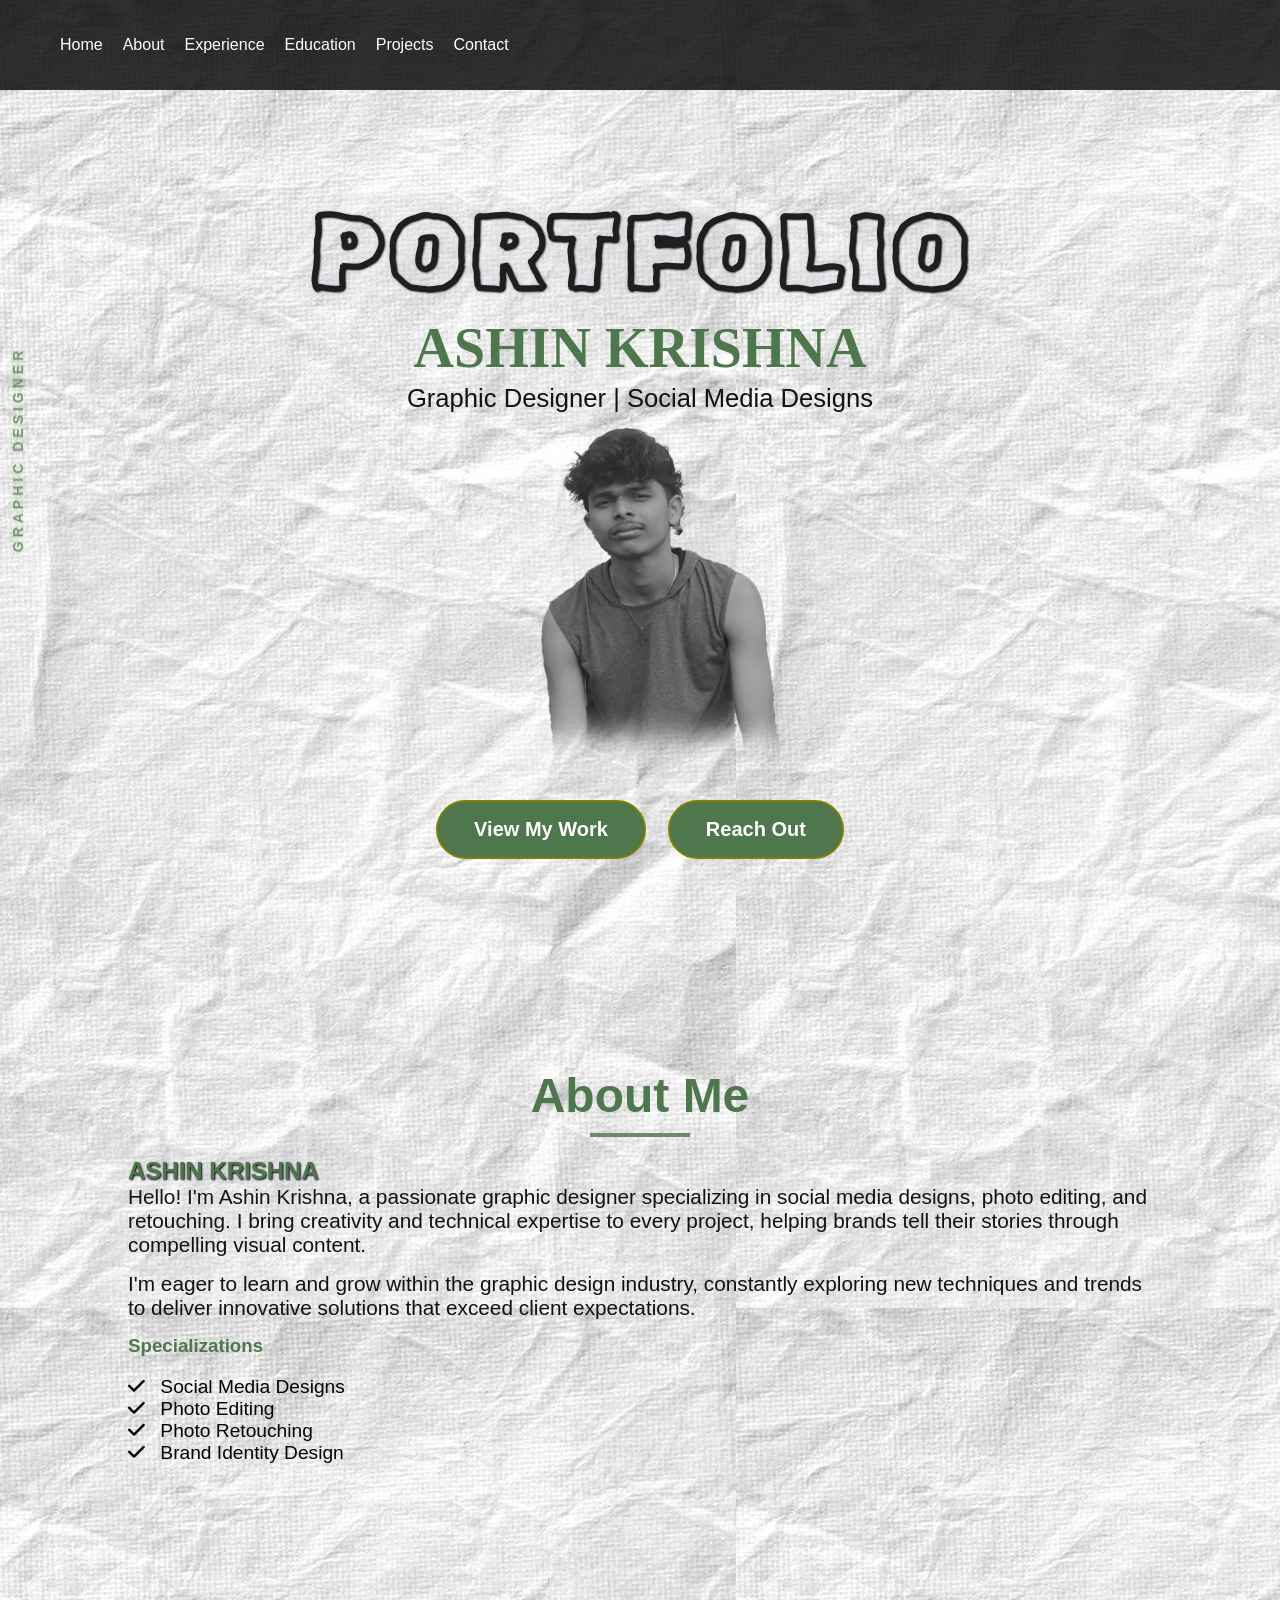
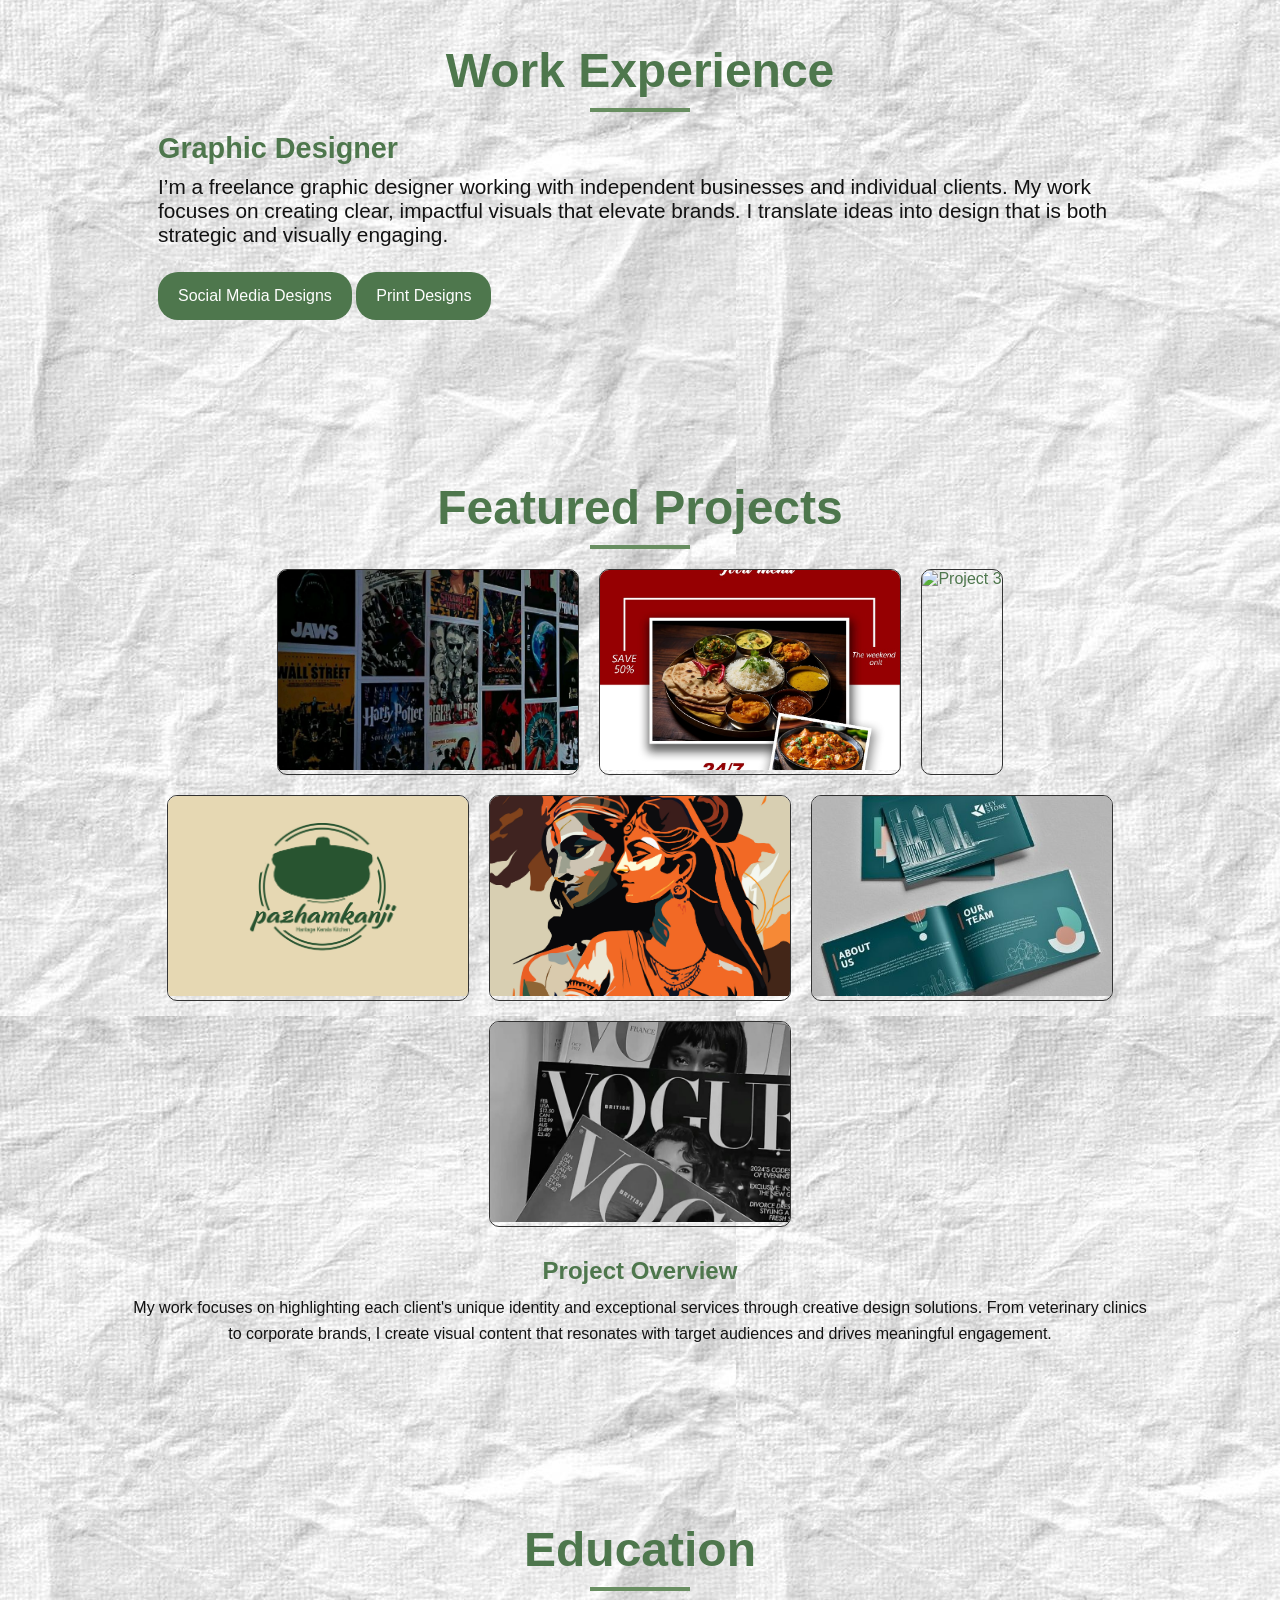
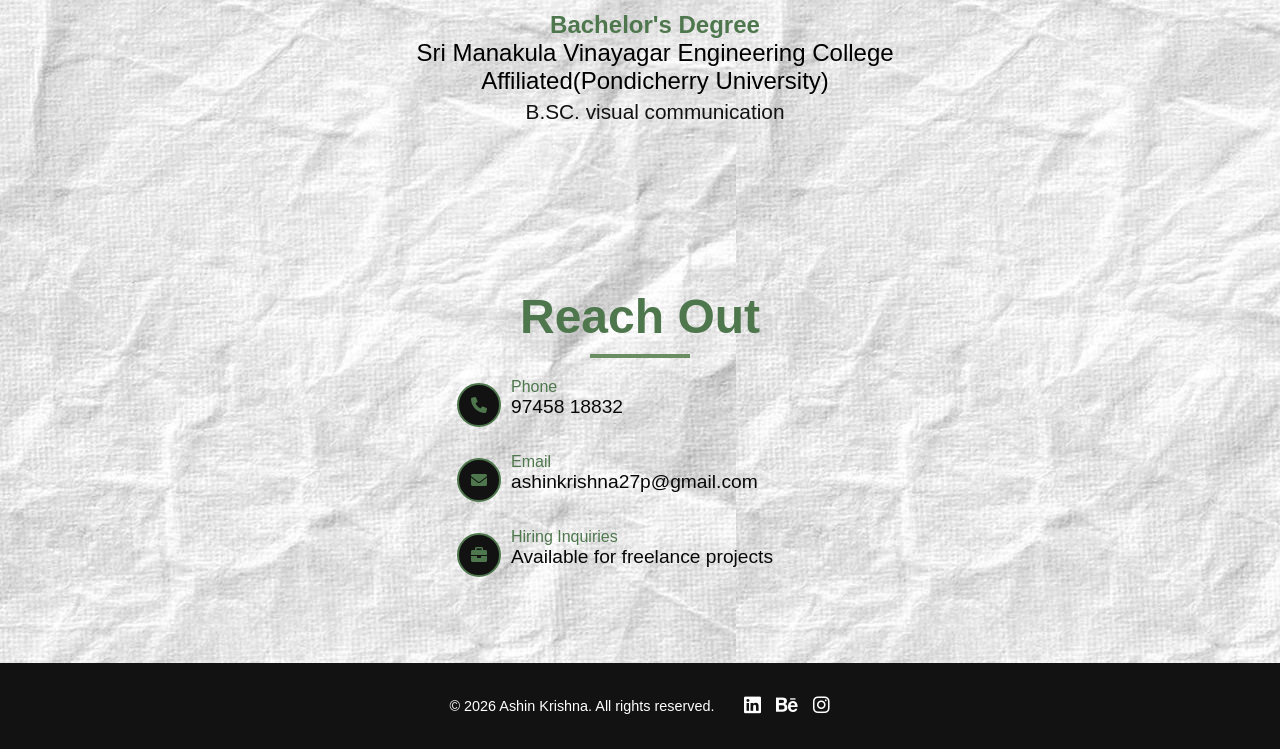
==== index.html @ 1a64a640 "first commit" ====
<!DOCTYPE html>
<html lang="en">
<head>
    <meta charset="UTF-8">
    <meta name="viewport" content="width=device-width, initial-scale=1.0">
    <title>ASHIN KRISHNA - Portfolio 2026</title>
    <link rel="stylesheet" href="./index.css">
    <link href="https://fonts.googleapis.com/css2?family=Rubik+Scribble&display=swap" rel="stylesheet">
    
  <link href="https://fonts.googleapis.com/css2?family=Bungee+Sketch&family=Rubik+Scribble&display=swap" rel="stylesheet">

    <link rel="stylesheet" href="https://cdnjs.cloudflare.com/ajax/libs/font-awesome/6.0.0/css/all.min.css">
    <link rel="stylesheet" href="https://cdnjs.cloudflare.com/ajax/libs/animate.css/4.1.1/animate.min.css"/>


</head>
<body>
    <!-- Navigation -->
    <nav class="navbar">
        <div class="nav-container">
            <div class="nav-logo">
                
            </div>
            <ul class="nav-menu">
                <li><a href="#home" class="nav-link">Home</a></li>
                <li><a href="#about" class="nav-link">About</a></li>
                <li><a href="#experience" class="nav-link">Experience</a></li>
                <li><a href="#education" class="nav-link">Education</a></li>
                <li><a href="#projects" class="nav-link">Projects</a></li>
                <li><a href="#contact" class="nav-link">Contact</a></li>
            </ul>
            <div class="hamburger">
                <span class="bar"></span>
                <span class="bar"></span>
                <span class="bar"></span>
            </div>
        </div>
    </nav>
     
    <div class="vertical-text">
  GRAPHIC DESIGNER
</div>


    <!-- Home Section -->
   

<section id="home" class="home">
  <div class="home-content">

    <div class="text-content">

      <h1 class="animate__animated animate__shakeX">
        <span class="portfolio-text">PORTFOLIO</span>
      </h1>

      <h2 class="name">ASHIN KRISHNA</h2>

      <p class="subtitle">Graphic Designer | Social Media Designs</p>

      <div class="profile-container">
        <img src="./images/profile4.png" class="profile" alt="Profile">
      </div>

      <div class="cta-buttons">
        <a href="#projects" class="btn btn-primary">View My Work</a>
        <a href="#contact" class="btn btn-secondary">Reach Out</a>
      </div>

    </div>

  </div>
</section>



    <!-- About Section -->
    <section id="about" class="about">
        <div class="container">
            <div class="section-header">
                <h2 class="section-title">About Me</h2>
                <div class="title-underline"></div>
            </div>
            <div class="about-content">
                <div class="about-image">
                    <div class="image-container">
                        <h1>ASHIN KRISHNA</h1>
                        
                    </div>
                </div>
                <div class="about-text">
                    <p class="about-description">
                        Hello! I'm Ashin Krishna, a passionate graphic designer specializing in social media designs, 
                        photo editing, and retouching. I bring creativity and technical expertise to every project, 
                        helping brands tell their stories through compelling visual content.
                    </p>
                    <p class="about-description">
                        I'm eager to learn and grow within the graphic design industry, constantly exploring new 
                        techniques and trends to deliver innovative solutions that exceed client expectations.
                    </p>
                    <div class="skills">
                        <h3 class="skills-title">Specializations</h3>
                        <ul class="skills-list">
                            <li><i class="fas fa-check"></i> Social Media Designs</li>
                            <li><i class="fas fa-check"></i> Photo Editing</li>
                            <li><i class="fas fa-check"></i> Photo Retouching</li>
                            <li><i class="fas fa-check"></i> Brand Identity Design</li>
                        </ul>
                    </div>
                </div>
            </div>
        </div>
    </section>

    <!-- Experience Section -->
    <section id="experience" class="experience">
        <div class="container">
            <div class="section-header">
                <h2 class="section-title">Work Experience</h2>
                <div class="title-underline"></div>
            </div>
            <div class="experience-timeline">
                    <div class="timeline-content">
                        <h3 class="job-title">Graphic Designer</h3>
                        <p class="job-description">
                           I’m a freelance graphic designer working with independent businesses and individual clients.
My work focuses on creating clear, impactful visuals that elevate brands.
I translate ideas into design that is both strategic and visually engaging.
                        </p>
                        <div class="job-skills">
                            <span class="skill-tag">Social Media Designs</span>
                            <span class="skill-tag">Print Designs</span>
                        </div>
                    </div>
                </div>
                
        </div>
    </section>

      <!-- Projects Section -->
    <section id="projects" class="projects">
        <div class="container">
            <div class="section-header">
                <h2 class="section-title">Featured Projects</h2>
                <div class="title-underline"></div>
            </div>
            <div class="projects-grid">
                <div class="project-card">
                    <div class="project-image">
                        <img src="./poster/posterlogo.jpeg" >
                        <div class="project-overlay">
                            <div class="project-info">
                                <h3 class="project-title">Poster Design</h3>
                                
                                <a href="./projects/project1.html" class="project-link">View Project</a>
                            </div>
                        </div>
                    </div>
                </div>
                <div class="project-card">
                    <div class="project-image">
                        <img src="./advertisment/delocious.jpg" alt="Project 2">
                        <div class="project-overlay">
                            <div class="project-info">
                                <h3 class="project-title">Social Media Advertisements</h3>
                              
                                <a href="./projects/project2.html" class="project-link">View Project</a>
                            </div>
                        </div>
                    </div>
                </div>
                <div class="project-card">
                    <div class="project-image">
                        <img src="logo/HM logo.png" alt="Project 3">
                        <div class="project-overlay">
                            <div class="project-info">
                                <h3 class="project-title">Logo Design</h3>
                               
                                <a href="./projects/project3.html" class="project-link">View Project</a>
                            </div>
                        </div>
                    </div>
                </div>

                    <div class="project-card">
                    <div class="project-image">
                        <img src="./brand building/color logo.jpg" alt="Project 4">
                        <div class="project-overlay">
                            <div class="project-info">
                                <h3 class="project-title">Brand Building</h3>
                                <a href="./projects/project4.html" class="project-link">View Project</a>
                            </div>
                        </div>
                    </div>
                </div>

                   <div class="project-card">
                    <div class="project-image">
                        <img src="./illustration/krishna radha-01.jpg" alt="Project 5">
                        <div class="project-overlay">
                            <div class="project-info">
                                <h3 class="project-title">Illustration</h3>
                                <a href="./projects/project5.html" class="project-link">View Project</a>
                            </div>
                        </div>
                    </div>
                </div>

                
                   <div class="project-card">
                    <div class="project-image">
                        <img src="./college works/collegecover.jpeg " alt="Project 6">
                        <div class="project-overlay">
                            <div class="project-info">
                                <h3 class="project-title">College work</h3>
                                <a href="./projects/project6.html" class="project-link">View Project</a>
                            </div>
                        </div>
                    </div>
                </div>

                  <div class="project-card">
                    <div class="project-image">
                        <img src="./magazine/magazinecover.jpeg" alt="Project 7">
                        <div class="project-overlay">
                            <div class="project-info">
                                <h3 class="project-title">Magazine</h3>
                                  <a href="./magazine/megazine .pdf"  class="project-link" target="_blank"> View Project
                                </a>
                            </div>
                        </div>
                    </div>
                </div>
            </div>
            <div class="project-overview">
                <h3 class="overview-title">Project Overview</h3>
                <p class="overview-description">
                    My work focuses on highlighting each client's unique identity and exceptional services through 
                    creative design solutions. From veterinary clinics to corporate brands, I create visual content 
                    that resonates with target audiences and drives meaningful engagement.
                </p>
            </div>
        </div>
    </section>

    <!-- Education Section -->
    <section id="education" class="education">
        <div class="container">
            <div class="section-header">
                <h2 class="section-title">Education</h2>
                <div class="title-underline"></div>
            </div>
            <div class="education-content">
                <div class="education-item">
                    
                </div>
                    <div class="education-info">
                        <h3 class="degree">Bachelor's Degree</h3>
                        <h4 class="institution">Sri Manakula Vinayagar Engineering College</h4>
                        <h4 class="institution2">Affiliated(Pondicherry University)</h4>
                        <p class="course"> B.SC. visual communication</p>
    
                    </div>
                </div>
            </div>
        </div>
    </section>

  

    <!-- Contact Section -->
    <section id="contact" class="contact">
        <div class="container">
            <div class="section-header">
                <h2 class="section-title">Reach Out</h2>
                <div class="title-underline"></div>
            </div>
            <div class="contact-content">
                <div class="contact-info">
                    <div class="contact-item">
                        <div class="contact-icon">
                            <i class="fas fa-phone"></i>
                        </div>
                        <div class="contact-details">
                            <h3>Phone</h3>
                            <p>97458 18832</p>
                        </div>
                    </div>
                    <div class="contact-item">
                        <div class="contact-icon">
                            <i class="fas fa-envelope"></i>
                        </div>
                        <div class="contact-details">
                            <h3>Email</h3>
                            <p>ashinkrishna27p@gmail.com</p>
                        </div>
                    </div>
                    <div class="contact-item">
                        <div class="contact-icon">
                            <i class="fas fa-briefcase"></i>
                        </div>
                        <div class="contact-details">
                            <h3>Hiring Inquiries</h3>
                            <p>Available for freelance projects</p>
                        </div>
                    </div>
                </div>
                <div class="contact-form">
                    <form>
                       
                    </form>
                </div>
            </div>
        </div>
    </section>

    <!-- Footer -->
    <footer class="footer">
        <div class="container">
            <div class="footer-content">
                <p>&copy; 2026 Ashin Krishna. All rights reserved.</p>
                <div class="social-links">
                    <a href="#" class="social-link"><i class="fab fa-linkedin"></i></a>
                    <a href="#" class="social-link"><i class="fab fa-behance"></i></a>
                    <a href="#" class="social-link"><i class="fab fa-instagram"></i></a>
                </div>
            </div>
        </div> 
    </footer>

    <script src="script.js"></script>
</body>
<script src="../portfoliojava.js"></script>
</html>
---- index.css ----
/* Global Styles */

body {
    margin: 0;
    font-family: 'Poppins', sans-serif;
    background-image: url("images/bgimage.jpeg");
    color:#4e774d;
    overflow-x: hidden;
    
}

h1, h2, h3, h4, h5, h6 {
    margin: 0;
    
}
h1{
     color: #4e774d;
    font-size: clamp(2.rem, 2vw, 3.0rem);;
    text-shadow: 1px 1px 2px black, 0 0 25px rgb(205, 205, 218), 0 0 5px rgb(220, 220, 228);
}



.portfolio-text {
  font-family: 'Rubik Scribble', system-ui;
  font-size: clamp(2.5rem, 8vw, 7rem);
  letter-spacing: 6px;
  text-transform: uppercase;
  color: #1f1f1f;

 
}



p {
    margin: 0 0 15px 0;
    color: #121212;
    font-size: clamp(1.3rem, 2vw, 1.1rem);
}

a {
    text-decoration: none;
    color: #4e774d;
}

/* Navigation */
.navbar {
    display: flex;
    justify-content: space-between;
    align-items: center;
    padding: 20px;
    background: rgba(0, 0, 0, 0.8);
}

.nav-logo .logo-text {
    color:#ffffff;
    
    font-weight: 700px;
    font-size: 24px;
}

.nav-menu {
    list-style: none;
    display: flex;
    gap: 20px;
}

.nav-menu .nav-link {
    color: #fff;
    font-weight: 400;
    transition: color 0.3s ease;
}

.nav-menu .nav-link:hover {
    color: #4e774d;
}

.hamburger {
    display: none;
    flex-direction: column;
    cursor: pointer;
}

.hamburger .bar {
    width: 25px;
    height: 3px;
    background-color: #fff;
    margin: 3px 0;
    transition: all 0.3s ease;
}

/* =========================
   HOME / HERO SECTION
   ========================= */

.home {
  height: 82vh;
  display: flex;
  justify-content: center;
  align-items: center;
  text-align: center;
  position: relative;
}

/* Container that holds text + image */
.home-content {
  display: flex;
  flex-direction: column;   /* text first, image below */
  align-items: center;
  justify-content: center;
  text-align: center;
}

/* -------------------------
   TEXT CONTENT
   ------------------------- */

.text-content {
  display: flex;
  flex-direction: column;
  align-items: center;
  margin-bottom: 25px;
}

.main-title {
  font-size: clamp(4.5rem, 7vw, 5.5rem);
  font-weight: 700;
  margin-bottom: 10px;
  color: #4e774d;
  text-shadow: 1px 1px 2px black,
               0 0 25px rgb(205, 205, 218),
               0 0 5px rgb(220, 220, 228);

}

.name {
  font-family:'Bungee Sketch', cursive;
  font-size: clamp(3.5rem, 4vw, 4rem);
  font-weight: 600;
  margin-bottom: 4px;
  color:#4e774d ;
}

.subtitle {
  font-size: clamp(1.3rem, 2.5vw, 1.6rem);
  font-weight: 400;
  margin-bottom :4px;
  color: #121212;
}

/* -------------------------
   CTA BUTTONS
   ------------------------- */

.cta-buttons {
  display: flex;
  gap: 22px;
  justify-content: center;
  flex-wrap: wrap;
}

.cta-buttons .btn {
  font-size: clamp(1.05rem, 2.5vw, 1.25rem);  
  padding: 16px 36px;
  border-radius: 999px;
  border: 2px solid #808000;
  font-weight: 600;
  transition: all 0.3s ease;
  margin-bottom: 0px;
}

.btn-primary,
.btn-secondary {
  background-color: #4e774d;
  color: #fff;
}

.cta-buttons .btn:hover {
  background-color: #fff;
  color: #121212;
  transform: translateY(-3px);
  box-shadow: 0 10px 22px rgba(0,0,0,0.18);
}

/* -------------------------
   PROFILE IMAGE
   ------------------------- */

.profile-container {
  display: flex;
  justify-content: center;
  margin-top: 0;
  margin-bottom: 18px;
}

.profile {
  width: min(420px, 90%);
  display: block;
  margin-top: -55px;
  transition: transform 0.3s ease;
  transform: translateY(-12px);
  

}

/* Optional hover effect */
.profile:hover {
  transform: scale(1.03);
  cursor: pointer;
}

/* -------------------------
   RESPONSIVE FIXES
   ------------------------- */

@media (max-width: 1024px) {
  .main-title {
    font-size: 3.2rem;
  }

  .name {
    font-size: 1.8rem;
  }

  .subtitle {
    font-size: 1.1rem;
  }

  .profile {
    width: 480px;
  }
}

@media (max-width: 600px) {
  .main-title {
    font-size: 2.6rem;
  }

  .name {
    font-size: 1.5rem;
  }

  .subtitle {
    font-size: 1rem;
  }

  .profile {
    width: 260px;
  }

  .cta-buttons .btn {
    padding: 8px 16px;
    font-size: 0.95rem;
  }
}




/* Section Styles */
section {
    padding: 80px 0;
}

.container {
    width: 80%;
    margin: 0 auto;
}

.section-title {
    font-size: clamp(3.0rem, 2vw, 3.0rem);;
    font-weight: 600;
    text-align: center;
}

.title-underline {
    width: 100px;
    height: 4px;
    background-color:#688e61;
    margin: 10px auto 20px auto;
    transition:width 0.4s ease;
}
.section-title:hover + .title-underline {
  width: 230px;
} 

  .vertical-text {
  position: fixed;
  left: 10px;
  bottom: 50%;
  transform: translateY(50%) rotate(180deg);
  writing-mode: vertical-rl;
  font-size: 14px;
  font-weight: 700;
  letter-spacing: 4px;
  color: rgba(104,142,97,0.9);
  font-family: "Poppins", sans-serif;
  z-index: 999;
  user-select: none;
  text-shadow: 0 0 10px rgba(104,142,97,0.4);

}

/* Mobile */
@media (max-width: 600px) {
  .vertical-text {
    left: 5px;
    font-size: 12px;
    letter-spacing: 3px;
  }
}



/* About Section */
.about {
    display: flex;
    flex-wrap: wrap;
    gap: 50px;
    justify-content: center;
    align-items: center;
    
}

.about-image .image-container {
    position: relative;
}

.profile-img {
    width: 200px;
    height: 200px;
    border-radius: 50%;
    border: 5px solid#808000;
    object-fit: cover;
}

.background2 {
    object-fit: cover;
    background-repeat: no-repeat;
    background-attachment: fixed;
    background-size: 100% 100%;

 
}

.about-text .skills-list {
    list-style: none;
    padding: 0;
    color: #040404;
    font-size: clamp(1.2rem, 2vw, 1.1rem);
}

.about-text .skills-list .fas {
    color: #040404;
    margin-right: 10px;
}

/* Experience Section */
.experience-timeline {
    position: relative;
    padding-left: 30px;
}

.timeline-item {
    position: relative;
    padding: 20px 0;
    border-left: 2px solid  #4e774d;
    margin: 20px 0;
}

.timeline-marker {
    width: 10px;
    height: 10px;
    background-color: #4e774d;
    border-radius: 50%;
    position: absolute;
    left: -6px;
    top: 20px;
}

.job-title {
    font-weight: 600;
    font-size: 1.8rem;
}

.company {
    font-weight: 400;
    font-size: 1.2rem;
    color: #808000;
}

.job-description {
    margin-top: 10px;
    font-size: 1.3rem;
}

.job-skills .skill-tag {
    display: inline-block;
    background-color: #4e774d;
    color: #fdfdfd;
    padding: 15px 20px;
    border-radius: 20px;
    margin-top: 10px;
} 

/* Education Section */
.education-content {
    display: flex;
    flex-wrap: wrap;
    justify-content: center;
    gap: 30px;
}

.education-item {
    display: flex;
    align-items: center;
}

.education-icon {
    display: flex;
    align-items: center;
    justify-content: center;
    width: 50px;
    height: 50px;
    background-color: #4e774d;
    border-radius: 50%;
    margin-right: 10px;
}

.education-info h3 {
    font-size: 1.5rem;
    font-weight: 600;
}

.education-info h4 {
    font-size: 1.5rem;
    font-weight: 400;
    color: #000000;
}

.education-info p {
    font-size: 1.3rem;
    margin: 5px 0;
}

.degree,
.institution2 {
    margin-left: 0;
   text-align: center;
}

.course{
     display: flex;
     justify-content: center;
     align-items: center; 
} 

/* Responsive Fix */
@media (max-width: 600px) {
    .education-info h3 {
        font-size: 1.2rem;
    }
    .education-info h4 {
        font-size: 1rem;
    }
    .education-info p {
        font-size: 0.9rem;
    }
}



/* Projects Section */
.projects-grid {
    display: flex;
    flex-wrap: wrap;
    gap: 20px;
    justify-content: center;
}

.project-card {
    position: relative;
    border: 1px solid #333;
    border-radius: 10px;
    overflow: hidden;
    transition: all 0.3s ease;
}

.project-card:hover {
    transform: scale(1.05);
    box-shadow: 0 0 10px 0 rgba(0, 0, 0, 0.8);
}

.project-image img {
    width: 300px;
    height: 200px;
    object-fit: cover;
}

.project-overlay {
    position: absolute;
    top: 0;
    left: 0;
    width: 100%;
    height: 100%;
    background-color: rgba(0, 0, 0, 0.6);
    opacity: 0;
    transition: opacity 0.3s ease;
    display: flex;
    justify-content: center;
    align-items: center;
}

.project-card:hover .project-overlay {
    opacity: 1;
}

.project-info {
    color: white;
    text-align: center;
}

.project-title {
    font-weight: 600;
    font-size: 1.2rem;
    color: #fff;
}

.project-category {
    color: #ffffff;
    font-size: 1rem;
    margin-bottom: 10px;
}

.project-link {
    display: inline-block;
    padding: 5px 10px;
    border: 2px solid  #4e774d;
    border-radius: 20px;
    color: #04f100;
    transition: background-color 0.3s ease;
}

.project-link:hover {
    background-color: #17c858;
    color: #eae8e8;
}

.project-overview {
    text-align: center;
    margin-top: 30px;
}

.overview-title {
    font-size: 1.5rem;
    font-weight: 600;
    color:#4e774d;
}

.overview-description {
    font-size: 1rem;
    margin-top: 10px;
    line-height: 1.6;
}

/* Contact Section */
.contact-content {
    display: flex;
    flex-wrap: wrap;
    justify-content: center;
    gap: 50px;
}

.contact-info {
    display: flex;
    flex-direction: column;
    gap: 20px;
}

.contact-item {
    display: flex;
    align-items: center;
    gap: 10px;
}

.contact-icon {
    display: flex;
    justify-content: center;
    align-items: center;
    width: 40px;
    height: 40px;
    background-color: #121212;
    border: 2px solid#4e774d;
    border-radius: 50%;
}

.contact-details h3 {
    font-size: 1rem;
    font-weight: 500;
    color:#4e774d;
}

.contact-details p {
    font-size: 1.2rem;
    color: #080808;
}

.contact-form .form-group {
    margin-bottom: 15px;
}

.contact-form input,
.contact-form textarea {
    width: 100%;
    padding: 10px;
    border-radius: 5px;
    border: none;
    font-family: 'Poppins', sans-serif;
}

.contact-form button {
    padding: 10px 20px;
    border-radius: 25px;
    border: 2px solid #2d2a29;
    background-color: #232120;
    color: #070707;
    font-weight: 500;
    cursor: pointer;
    transition: all 0.3s ease;
}

.contact-form button:hover {
    background-color: #fff;
    color: #121212;
}

/* Footer */
.footer {
    background-color: #121212;
    padding: 20px 0;
    text-align: center;
}

.footer-content {
    color: #fff;
    font-size: 0.9rem;
    font-weight: 300;
    display: flex;
    justify-content: center;
    align-items: center;
    gap: 30px;
p{
    color: #fffefe;
    font-size: 0.9rem;
    padding-top: 15px;
}
}

.social-links {
    display: flex;
    gap: 15px;

}

.social-link {
    color: #fff;
    font-size: 1.2rem;
    transition: color 0.3s ease;
}

.social-link:hover {
    color: #4e774d;
}

@media(max-width: 768px) {
    .hamburger {
        display: flex;
    }

    .nav-menu {
        display: none;
        flex-direction: column;
        position: absolute;
        top: 70px;
        right: 10px;
        background-color: rgba(18, 18, 18, 0.9);
        border-radius: 10px;
        padding: 10px 20px;
    }

    .nav-menu.active {
        display: flex;
    }
}
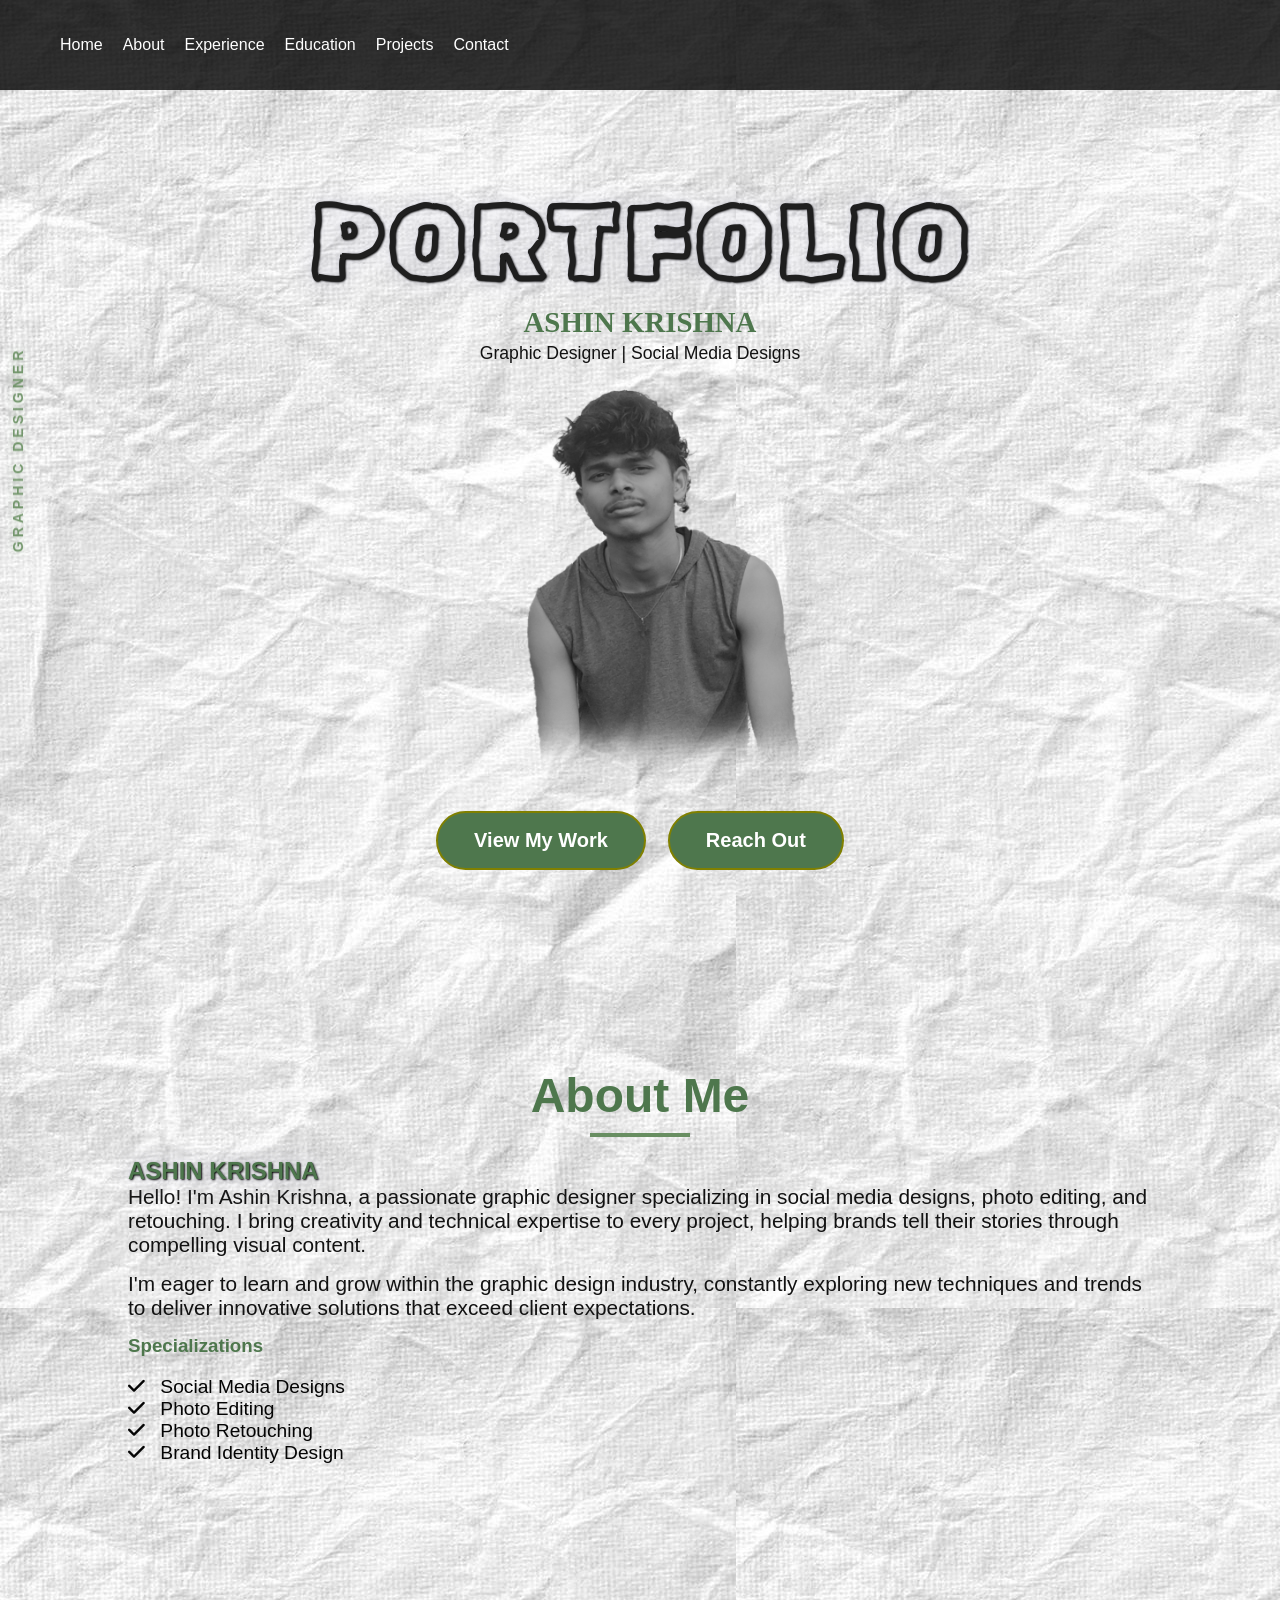
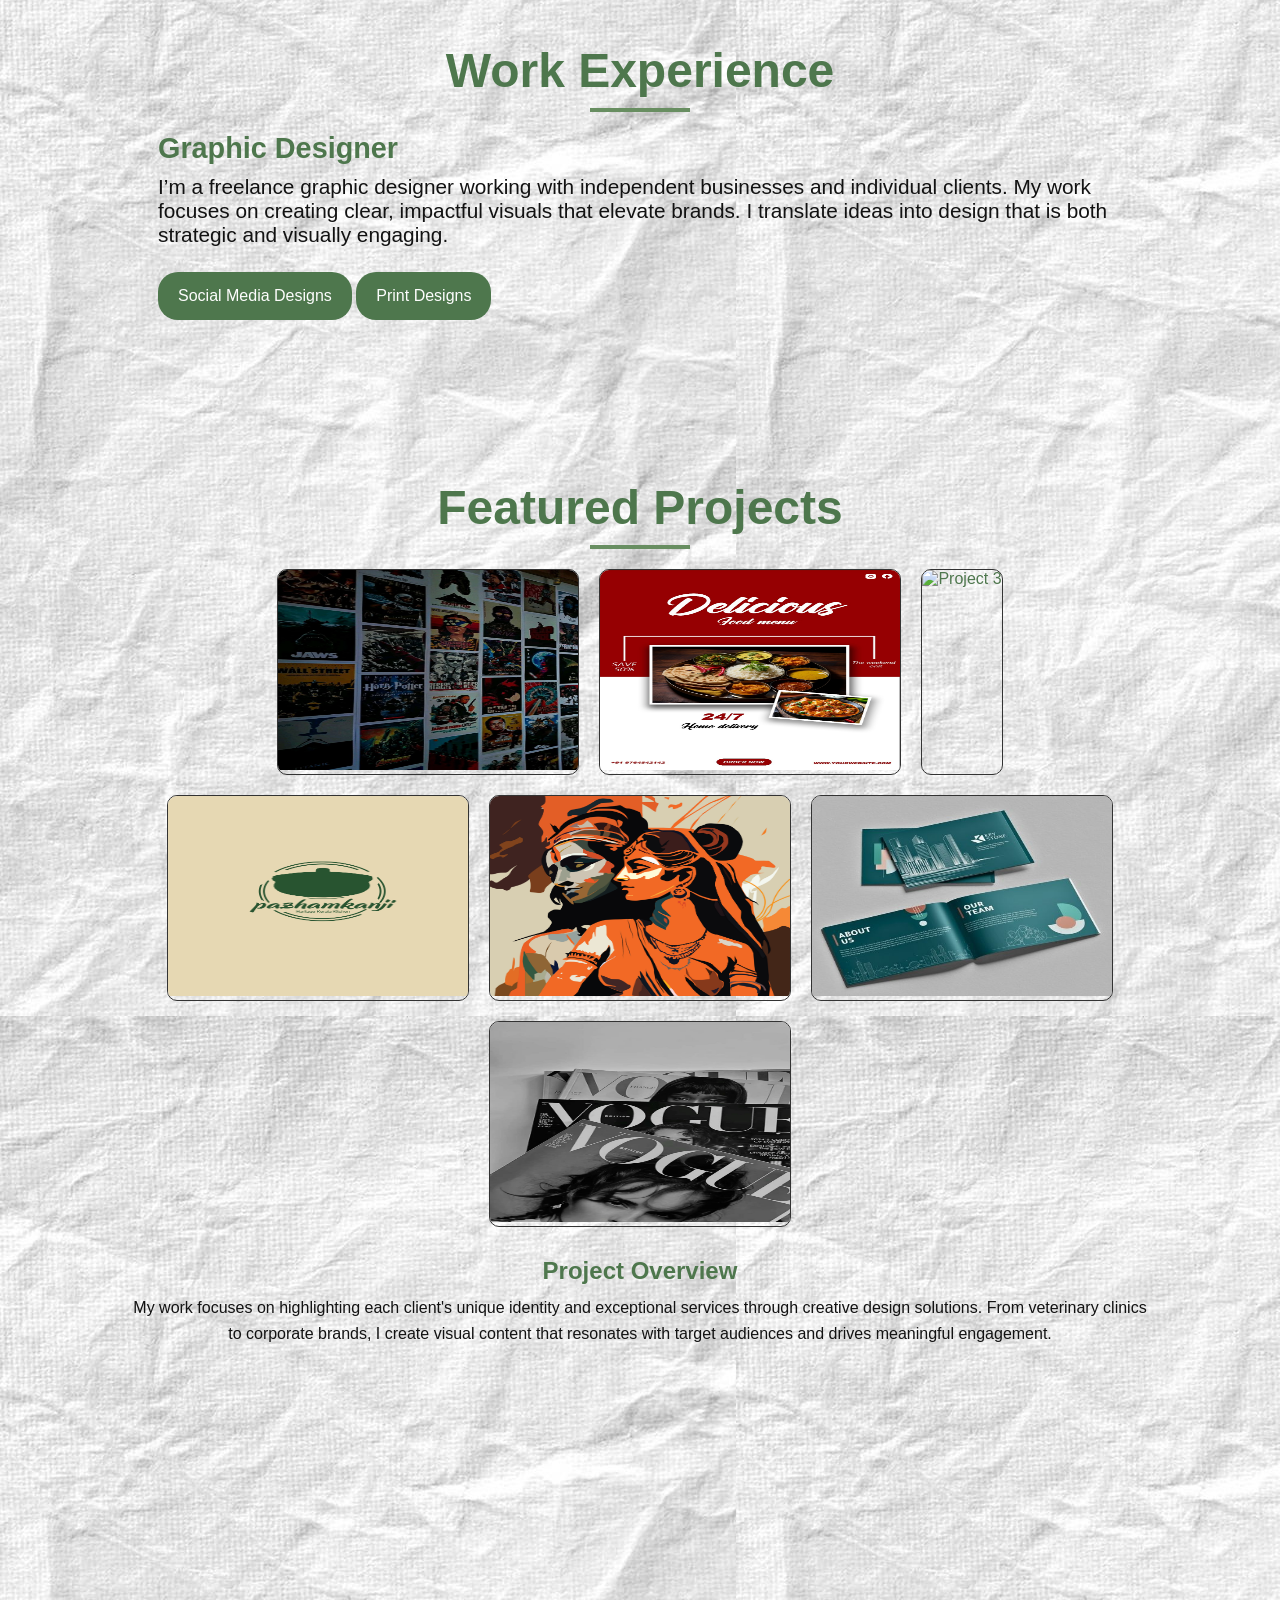
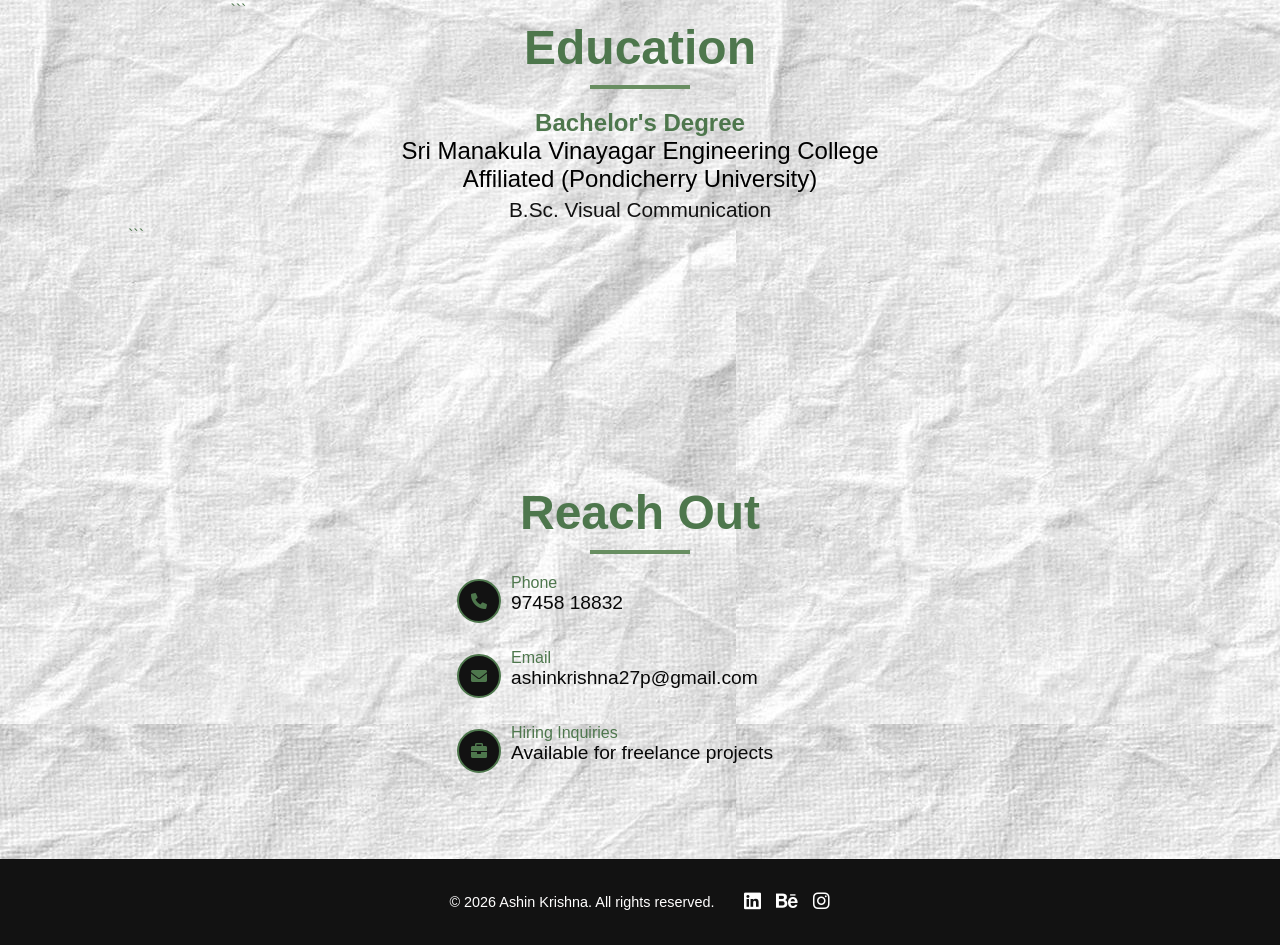
==== commit 9354c28f: "Update index.html" ====
--- a/index.html
+++ b/index.html
@@ -247,24 +247,46 @@
     <!-- Education Section -->
     <section id="education" class="education">
         <div class="container">
-            <div class="section-header">
-                <h2 class="section-title">Education</h2>
-                <div class="title-underline"></div>
-            </div>
-            <div class="education-content">
-                <div class="education-item">
-                    
-                </div>
-                    <div class="education-info">
-                        <h3 class="degree">Bachelor's Degree</h3>
-                        <h4 class="institution">Sri Manakula Vinayagar Engineering College</h4>
-                        <h4 class="institution2">Affiliated(Pondicherry University)</h4>
-                        <p class="course"> B.SC. visual communication</p>
-    
-                    </div>
-                </div>
-            </div>
-        </div>
+            <!-- Education Section -->
+
+<section id="education" class="education">
+    <div class="container">
+
+```
+    <div class="section-header">
+        <h2 class="section-title">Education</h2>
+        <div class="title-underline"></div>
+    </div>
+
+    <div class="education-content">
+
+        <div class="education-item">
+
+            <div class="education-info">
+                <h3 class="degree">Bachelor's Degree</h3>
+
+                <h4 class="institution">
+                    Sri Manakula Vinayagar Engineering College
+                </h4>
+
+                <h4 class="institution2">
+                    Affiliated (Pondicherry University)
+                </h4>
+
+                <p class="course">
+                    B.Sc. Visual Communication
+                </p>
+            </div>
+
+        </div>
+
+    </div>
+
+</div>
+```
+
+</section>
+
     </section>
 
   
--- a/index.css
+++ b/index.css
@@ -215,9 +215,11 @@
    ------------------------- */
 
 @media (max-width: 1024px) {
-  .main-title {
-    font-size: 3.2rem;
-  }
+ .profile {
+   width: 90%;
+   max-width: 420px;
+ }
+}
 
   .name {
     font-size: 1.8rem;
@@ -493,9 +495,8 @@
 }
 
 .project-image img {
-    width: 300px;
-    height: 200px;
-    object-fit: cover;
+ width: 300px;
+ height: 200px;
 }
 
 .project-overlay {
@@ -643,18 +644,19 @@
 }
 
 .footer-content {
-    color: #fff;
-    font-size: 0.9rem;
-    font-weight: 300;
-    display: flex;
-    justify-content: center;
-    align-items: center;
-    gap: 30px;
-p{
-    color: #fffefe;
-    font-size: 0.9rem;
-    padding-top: 15px;
-}
+ color: #fff;
+ font-size: 0.9rem;
+ font-weight: 300;
+ display: flex;
+ justify-content: center;
+ align-items: center;
+ gap: 30px;
+}
+
+.footer-content p{
+ color: #fffefe;
+ font-size: 0.9rem;
+ padding-top: 15px;
 }
 
 .social-links {
@@ -692,4 +694,4 @@
     .nav-menu.active {
         display: flex;
     }
-}+}
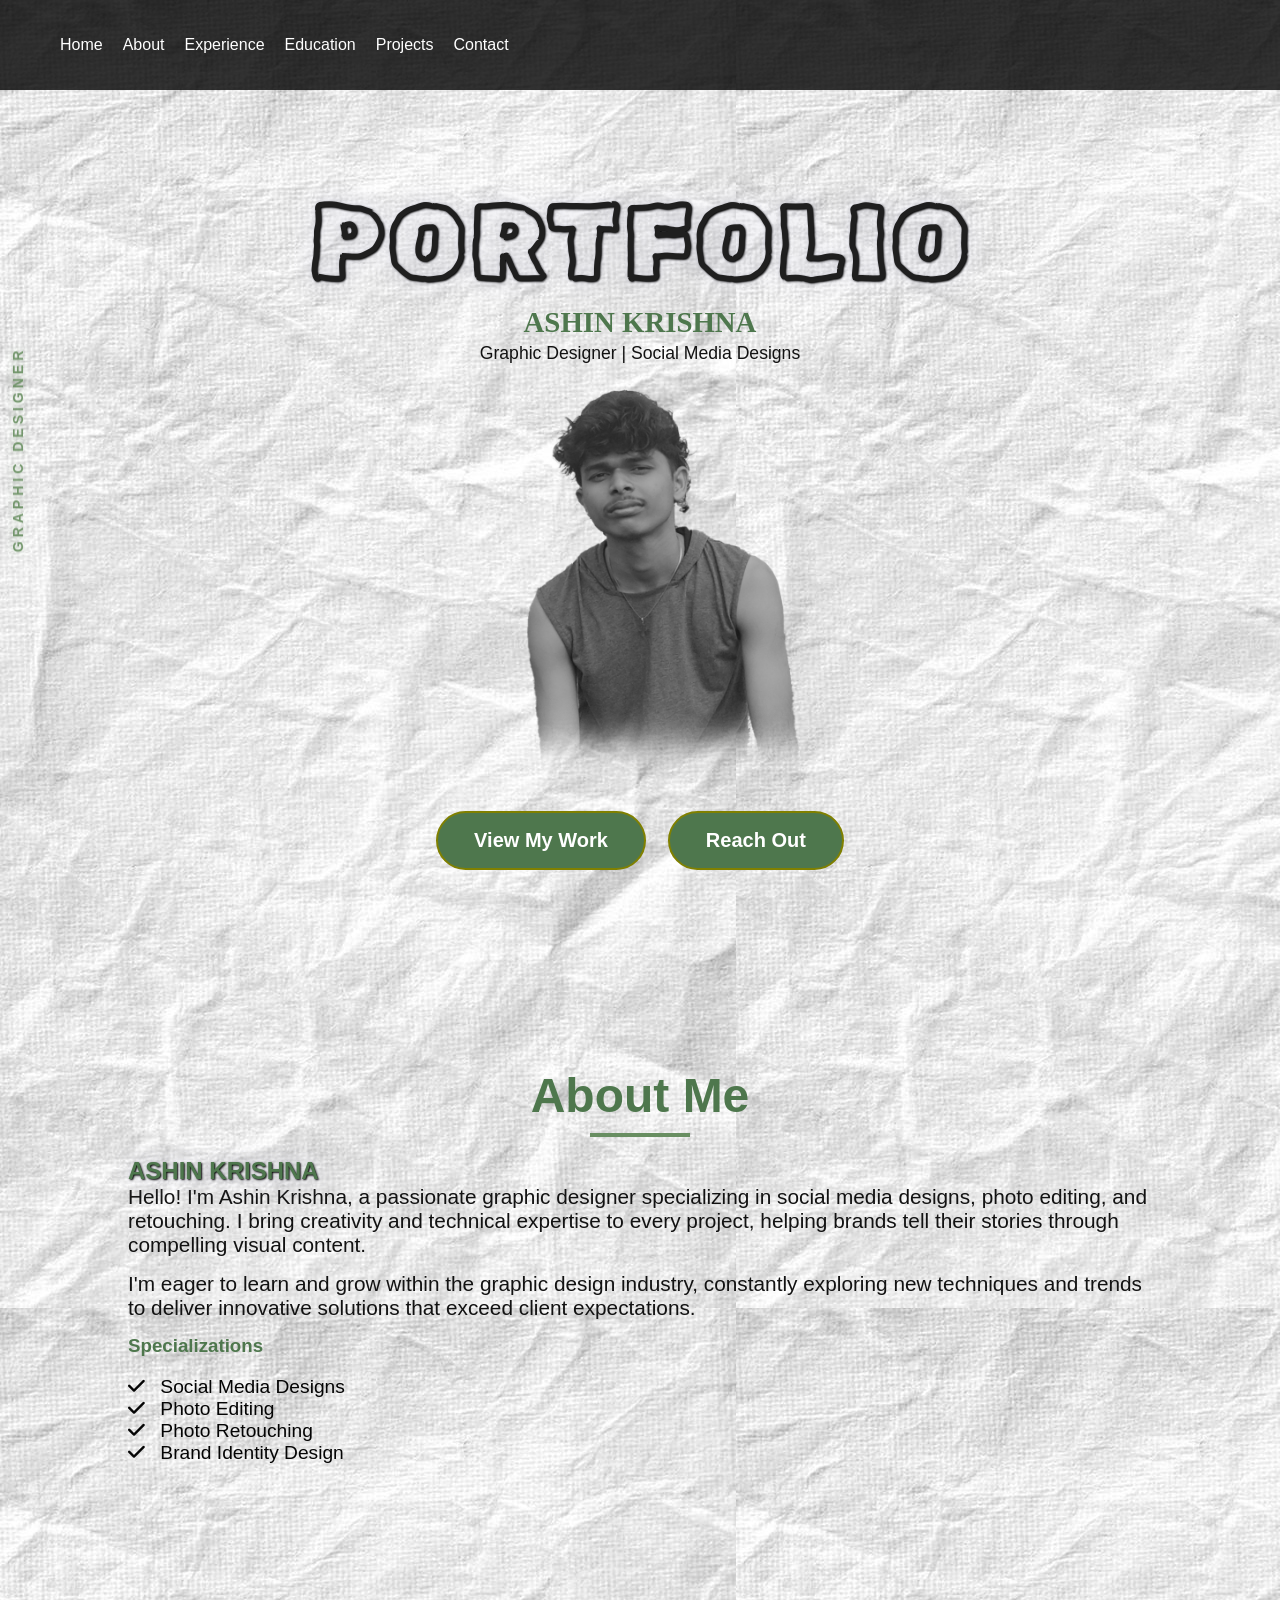
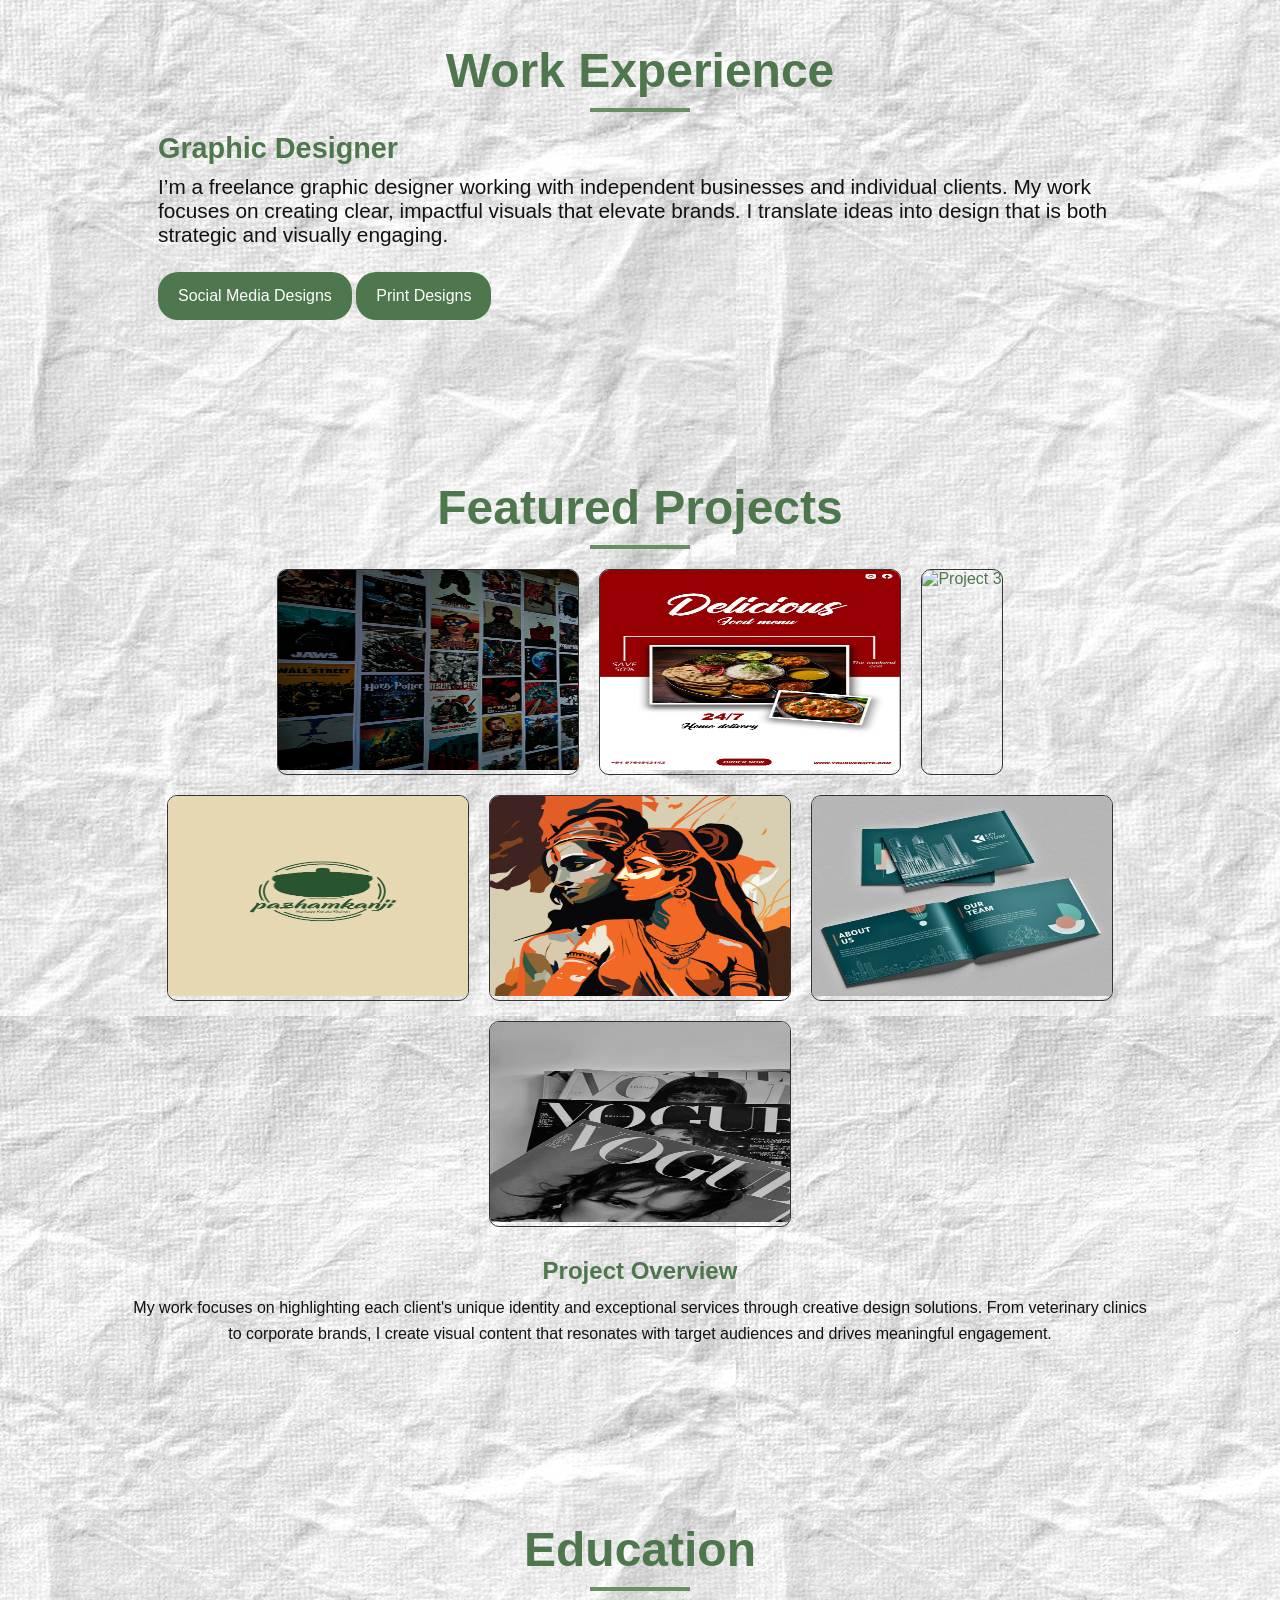
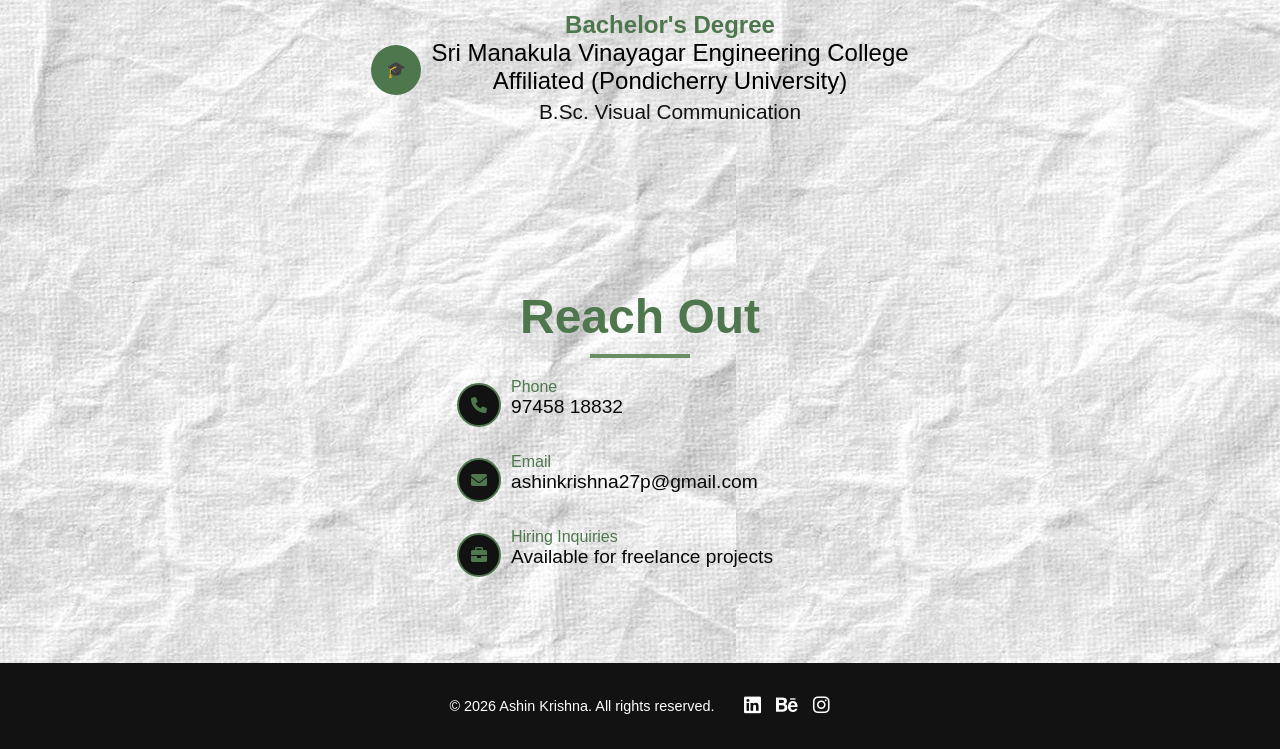
==== commit 0d2c32ff: "Update index.html" ====
--- a/index.html
+++ b/index.html
@@ -244,47 +244,30 @@
         </div>
     </section>
 
-    <!-- Education Section -->
-    <section id="education" class="education">
-        <div class="container">
-            <!-- Education Section -->
-
+   <!-- Education Section -->
 <section id="education" class="education">
     <div class="container">
 
-```
-    <div class="section-header">
-        <h2 class="section-title">Education</h2>
-        <div class="title-underline"></div>
+        <div class="section-header">
+            <h2 class="section-title">Education</h2>
+            <div class="title-underline"></div>
+        </div>
+
+        <div class="education-content">
+
+            <!-- Education Item 1 -->
+            <div class="education-item">
+                <div class="education-icon">🎓</div>
+                <div class="education-info">
+                    <h3 class="degree">Bachelor's Degree</h3>
+                    <h4 class="institution">Sri Manakula Vinayagar Engineering College</h4>
+                    <h4 class="institution2">Affiliated (Pondicherry University)</h4>
+                    <p class="course">B.Sc. Visual Communication</p>
+                </div>
+            </div>
+
+        </div>
     </div>
-
-    <div class="education-content">
-
-        <div class="education-item">
-
-            <div class="education-info">
-                <h3 class="degree">Bachelor's Degree</h3>
-
-                <h4 class="institution">
-                    Sri Manakula Vinayagar Engineering College
-                </h4>
-
-                <h4 class="institution2">
-                    Affiliated (Pondicherry University)
-                </h4>
-
-                <p class="course">
-                    B.Sc. Visual Communication
-                </p>
-            </div>
-
-        </div>
-
-    </div>
-
-</div>
-```
-
 </section>
 
     </section>
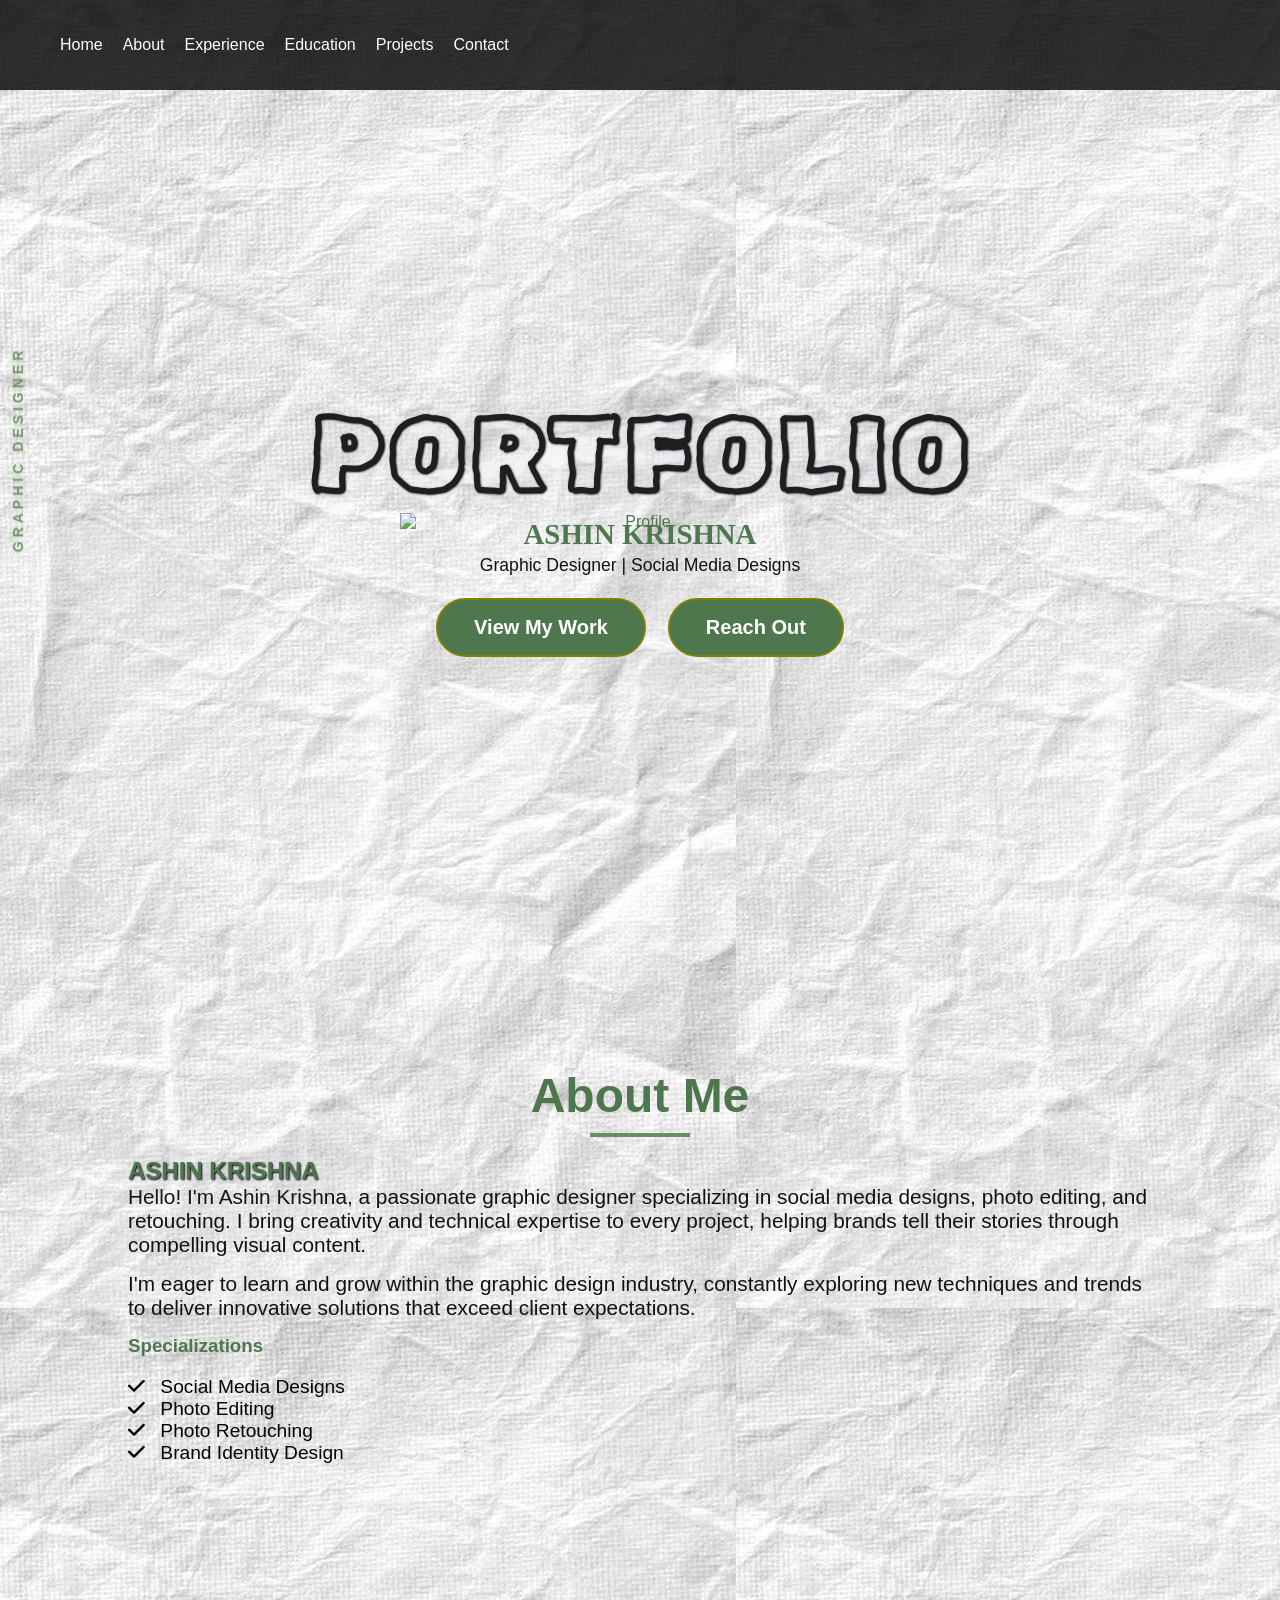
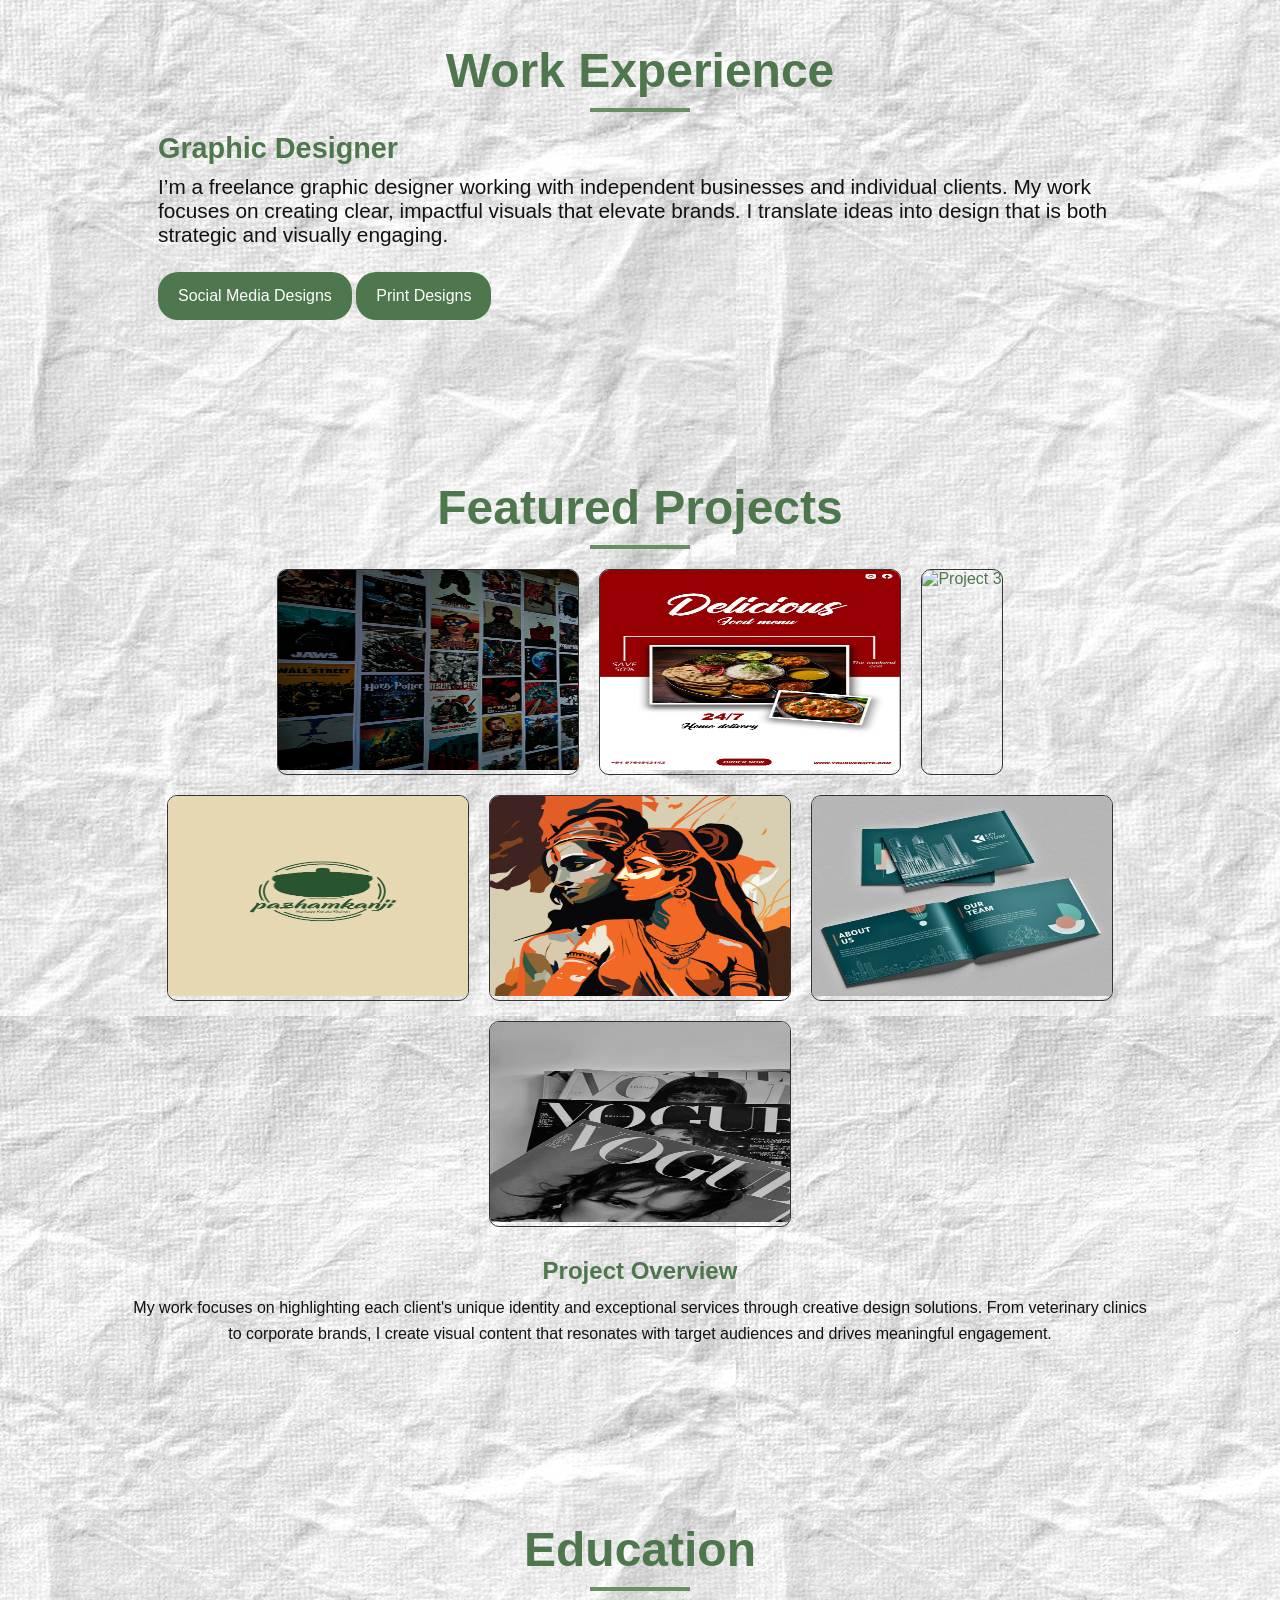
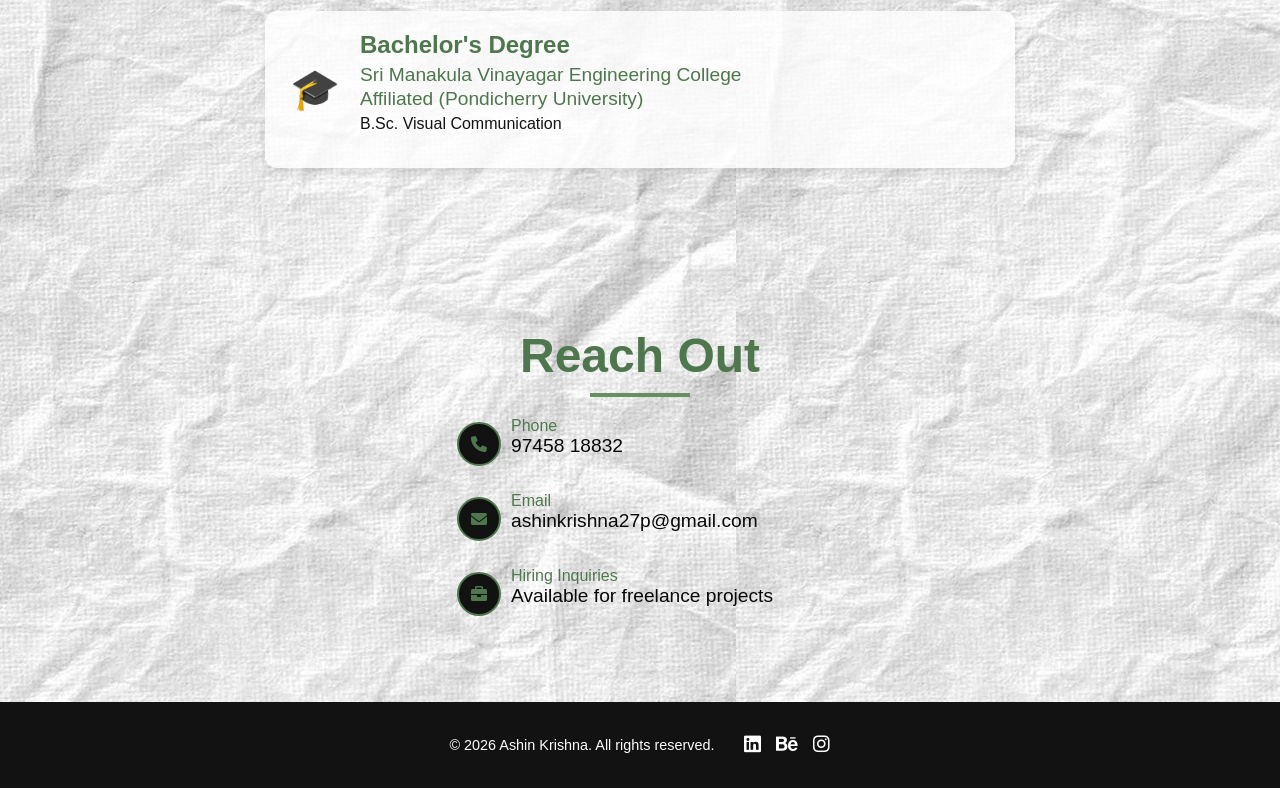
==== commit fae9cf63: "Update index.html" ====
--- a/index.html
+++ b/index.html
@@ -60,7 +60,7 @@
       <p class="subtitle">Graphic Designer | Social Media Designs</p>
 
       <div class="profile-container">
-        <img src="./images/profile4.png" class="profile" alt="Profile">
+        <img src="./images/ashin-team.jpg-removebg-preview(1).png" class="profile" alt="Profile">
       </div>
 
       <div class="cta-buttons">
--- a/index.css
+++ b/index.css
@@ -409,63 +409,76 @@
 /* Education Section */
 .education-content {
     display: flex;
-    flex-wrap: wrap;
-    justify-content: center;
+    flex-direction: column;
     gap: 30px;
+    align-items: center;
 }
 
 .education-item {
     display: flex;
     align-items: center;
+    gap: 20px;
+    max-width: 700px;
+    width: 100%;
+    padding: 20px 25px;
+    border-radius: 12px;
+    background: rgba(255, 255, 255, 0.8);
+    box-shadow: 0 4px 10px rgba(0,0,0,0.1);
+    transition: transform 0.3s ease;
+}
+
+.education-item:hover {
+    transform: translateY(-3px);
 }
 
 .education-icon {
-    display: flex;
-    align-items: center;
-    justify-content: center;
-    width: 50px;
-    height: 50px;
-    background-color: #4e774d;
-    border-radius: 50%;
-    margin-right: 10px;
+    font-size: 2.5rem;
+    flex-shrink: 0;
 }
 
 .education-info h3 {
     font-size: 1.5rem;
     font-weight: 600;
+    margin: 0 0 5px 0;
 }
 
 .education-info h4 {
-    font-size: 1.5rem;
+    font-size: 1.2rem;
     font-weight: 400;
-    color: #000000;
+    margin: 2px 0;
+    color: #4e774d;
 }
 
 .education-info p {
-    font-size: 1.3rem;
-    margin: 5px 0;
-}
-
-.degree,
-.institution2 {
-    margin-left: 0;
-   text-align: center;
-}
-
-.course{
-     display: flex;
-     justify-content: center;
-     align-items: center; 
-} 
-
-/* Responsive Fix */
+    font-size: 1rem;
+    margin-top: 5px;
+    color: #121212;
+}
+
+/* Mobile View */
 @media (max-width: 600px) {
+    .education-item {
+        flex-direction: column;
+        align-items: center;
+        padding: 15px 10px;
+        gap: 10px;
+        text-align: center;
+        max-width: 90%;
+    }
+
+    .education-icon {
+        font-size: 2rem;
+        margin-bottom: 5px;
+    }
+
     .education-info h3 {
         font-size: 1.2rem;
     }
+
     .education-info h4 {
         font-size: 1rem;
     }
+
     .education-info p {
         font-size: 0.9rem;
     }
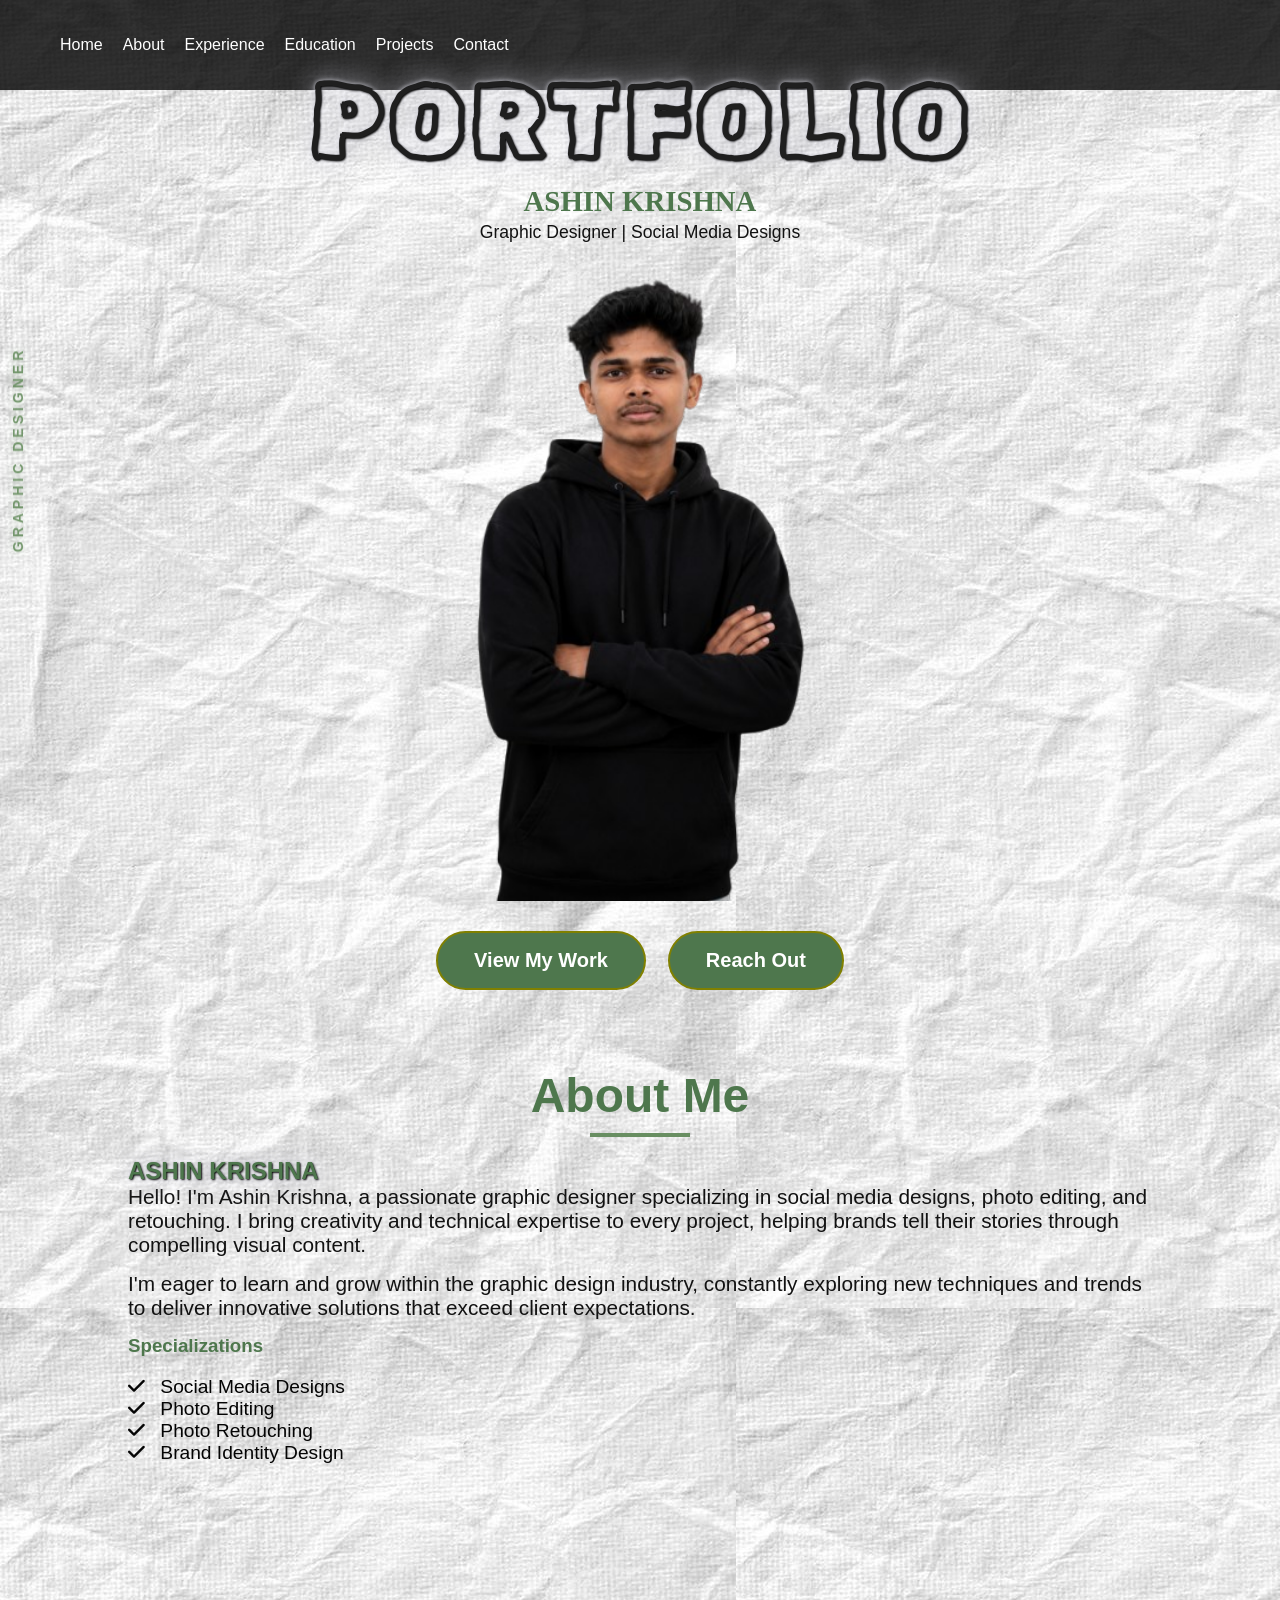
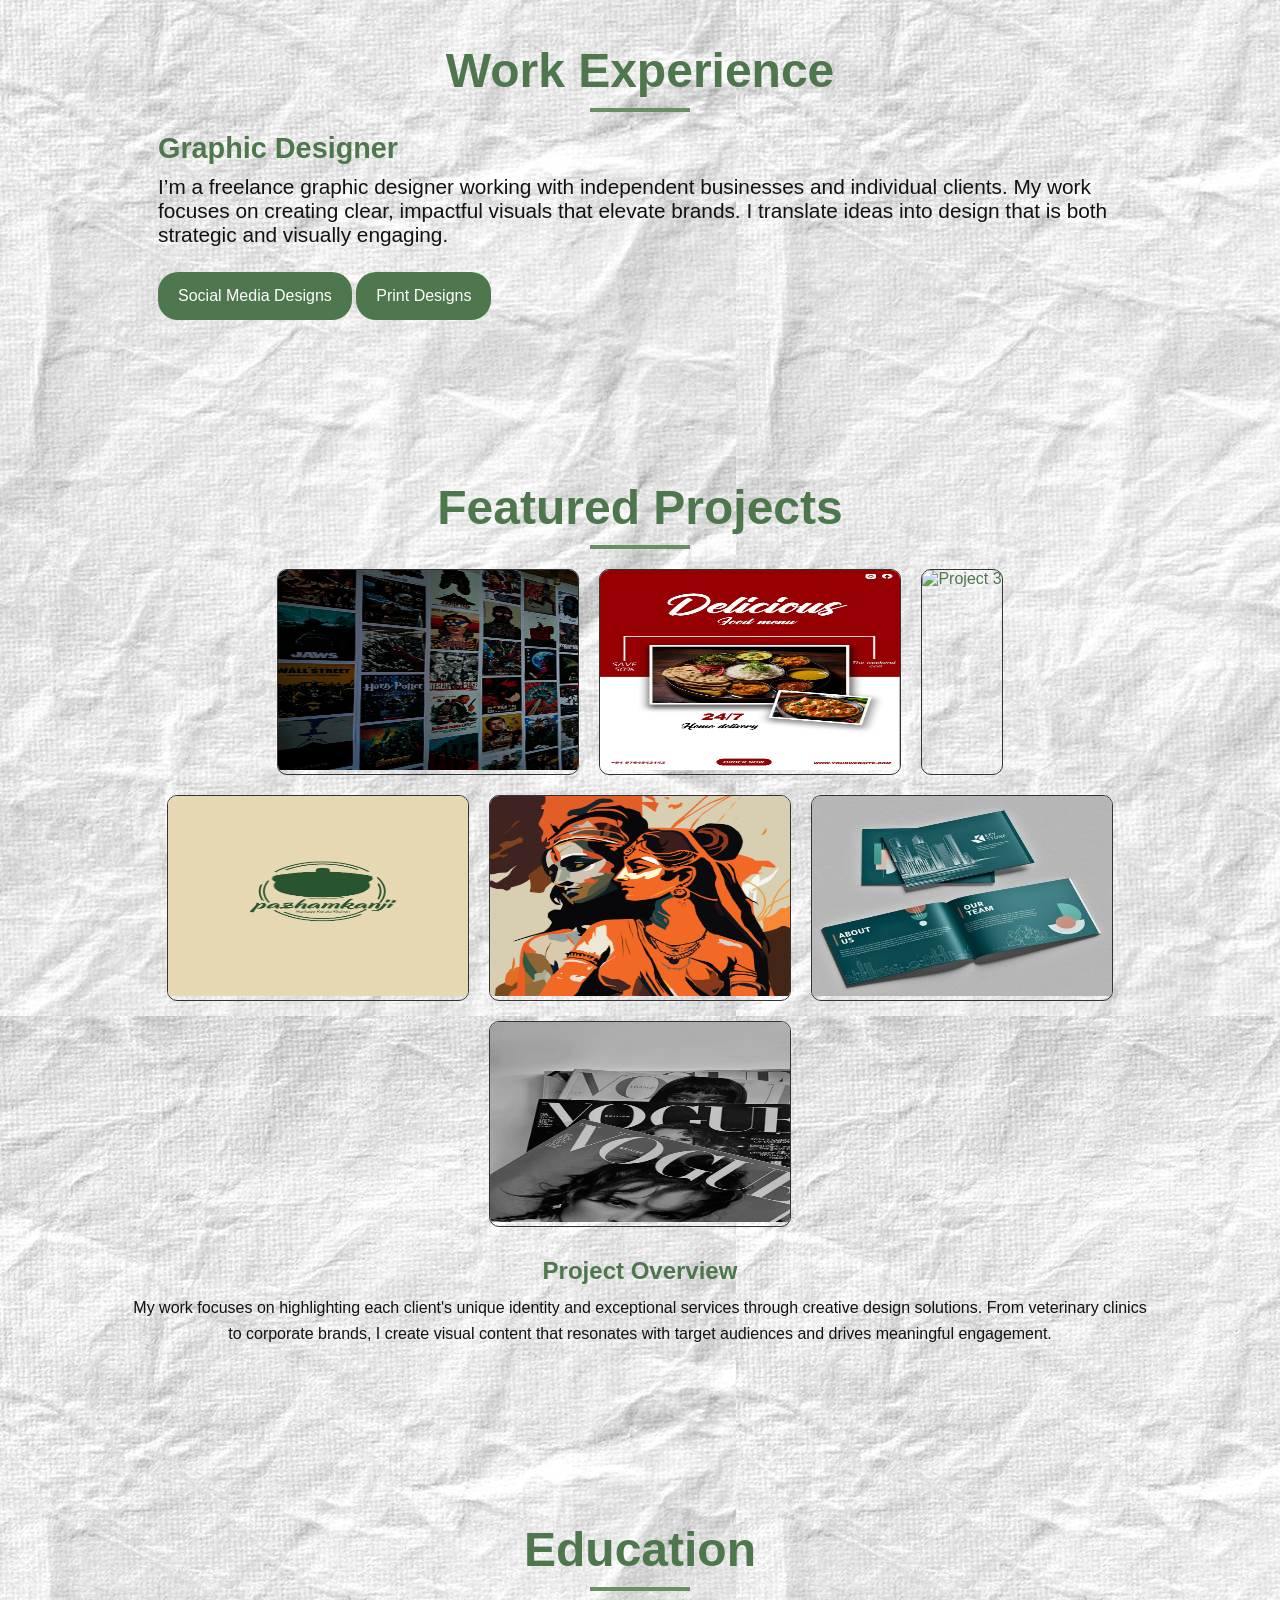
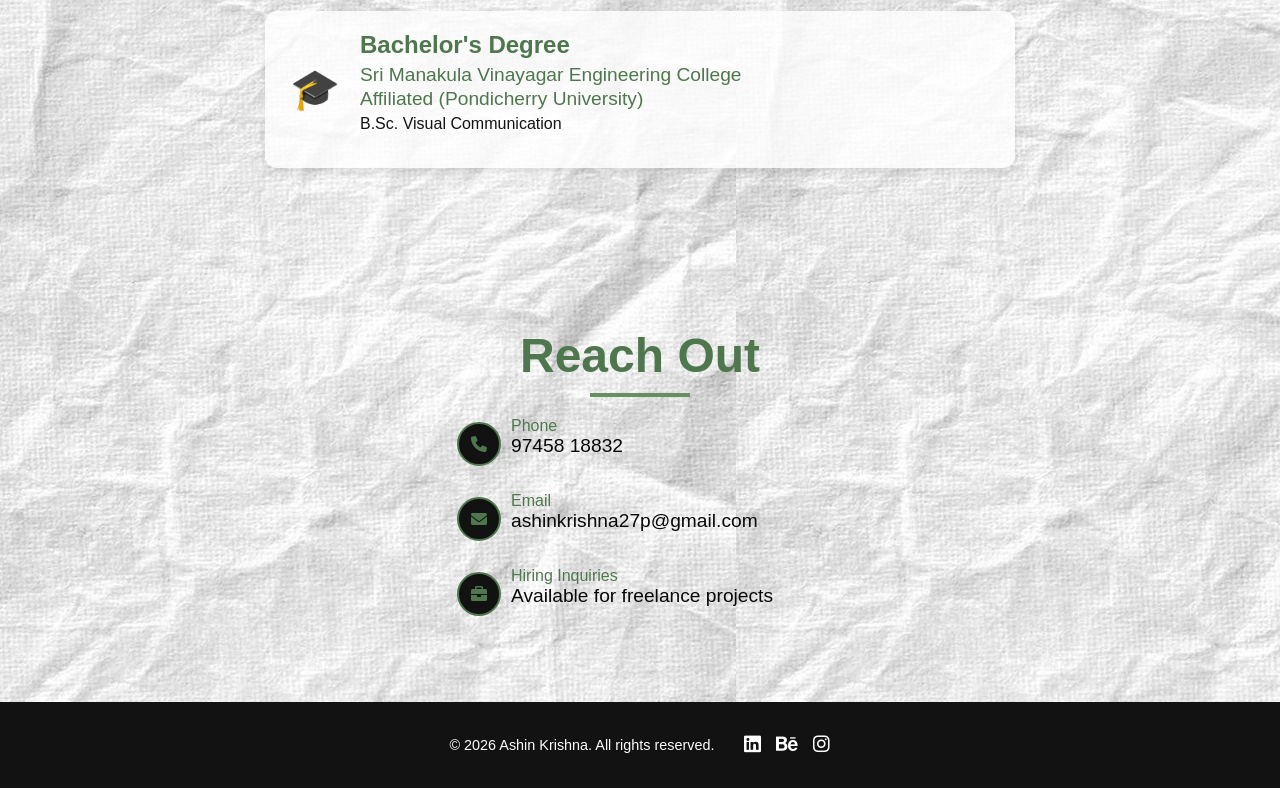
==== commit 8372d537: "Update index.html" ====
--- a/index.html
+++ b/index.html
@@ -60,7 +60,7 @@
       <p class="subtitle">Graphic Designer | Social Media Designs</p>
 
       <div class="profile-container">
-        <img src="./images/ashin-team.jpg-removebg-preview(1).png" class="profile" alt="Profile">
+        <img src="./images/ashin-team.jpg-removebg-preview (1).png" class="profile" alt="Profile">
       </div>
 
       <div class="cta-buttons">
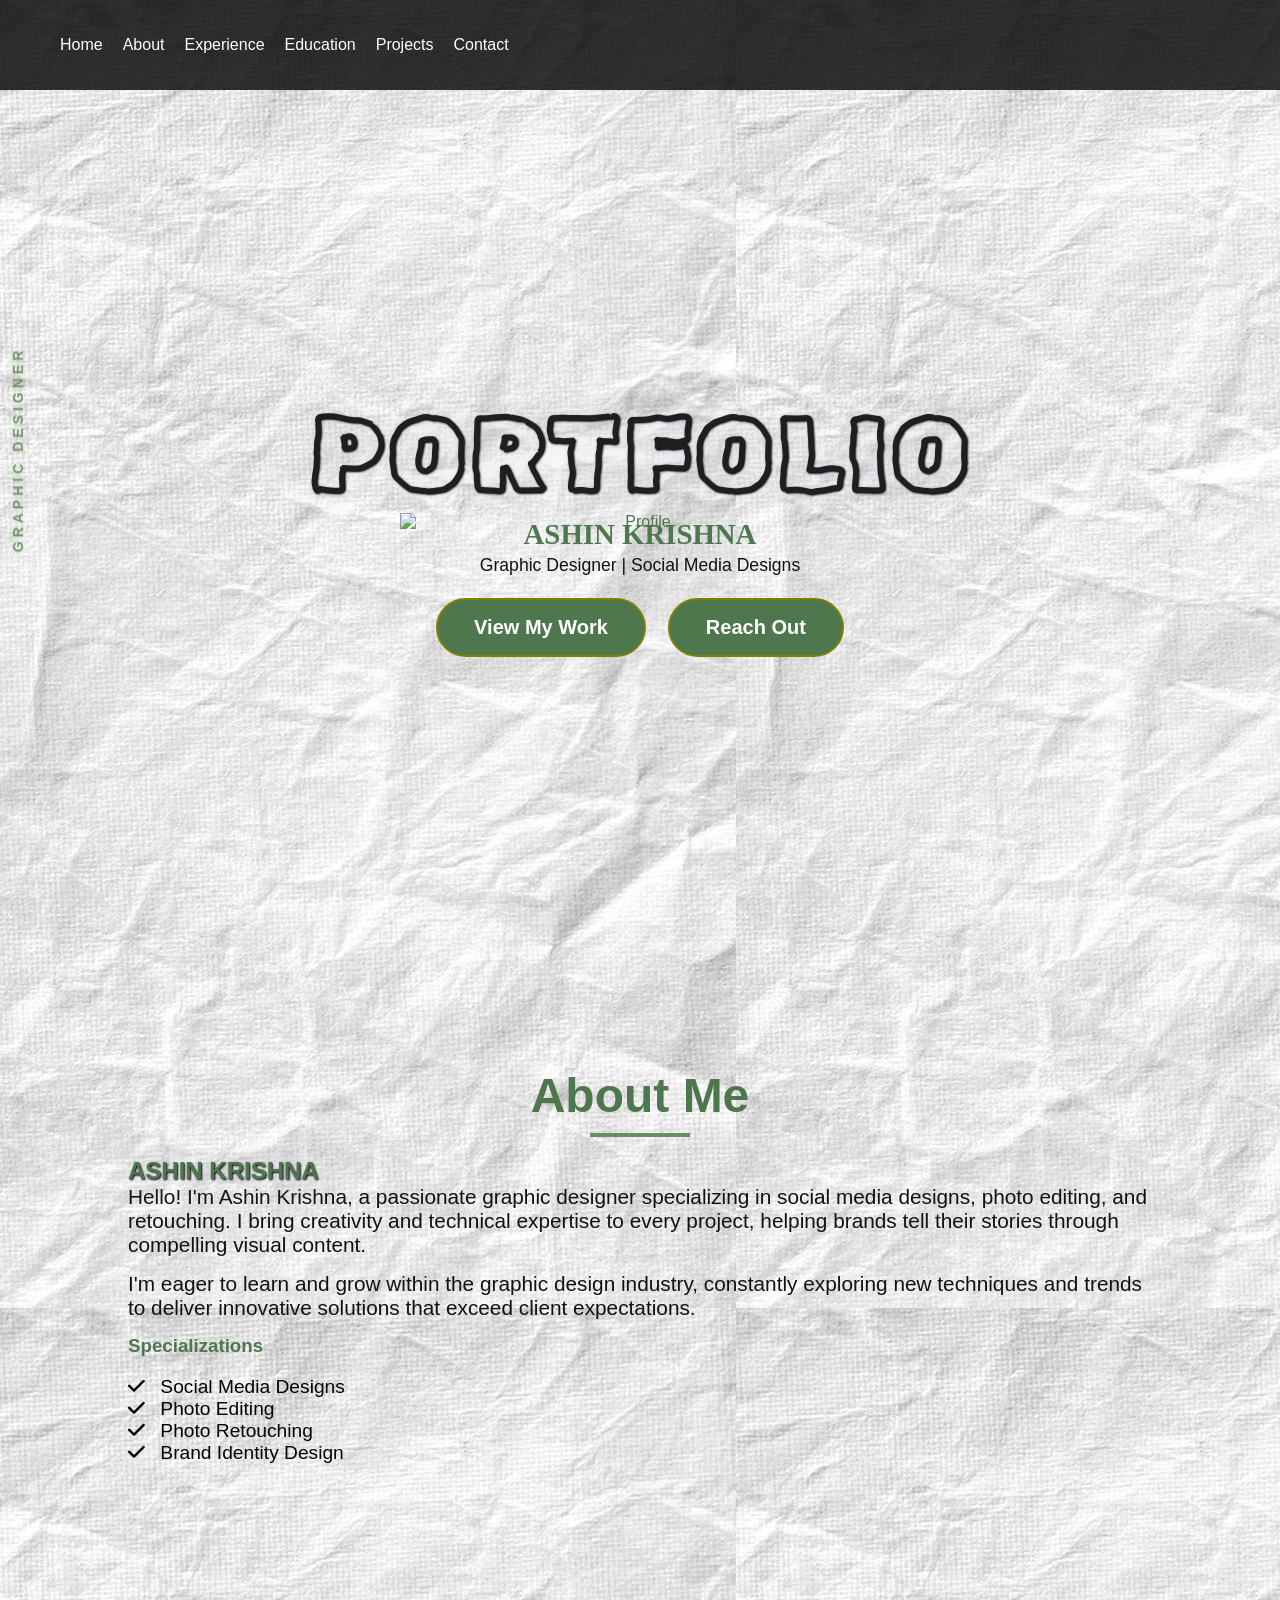
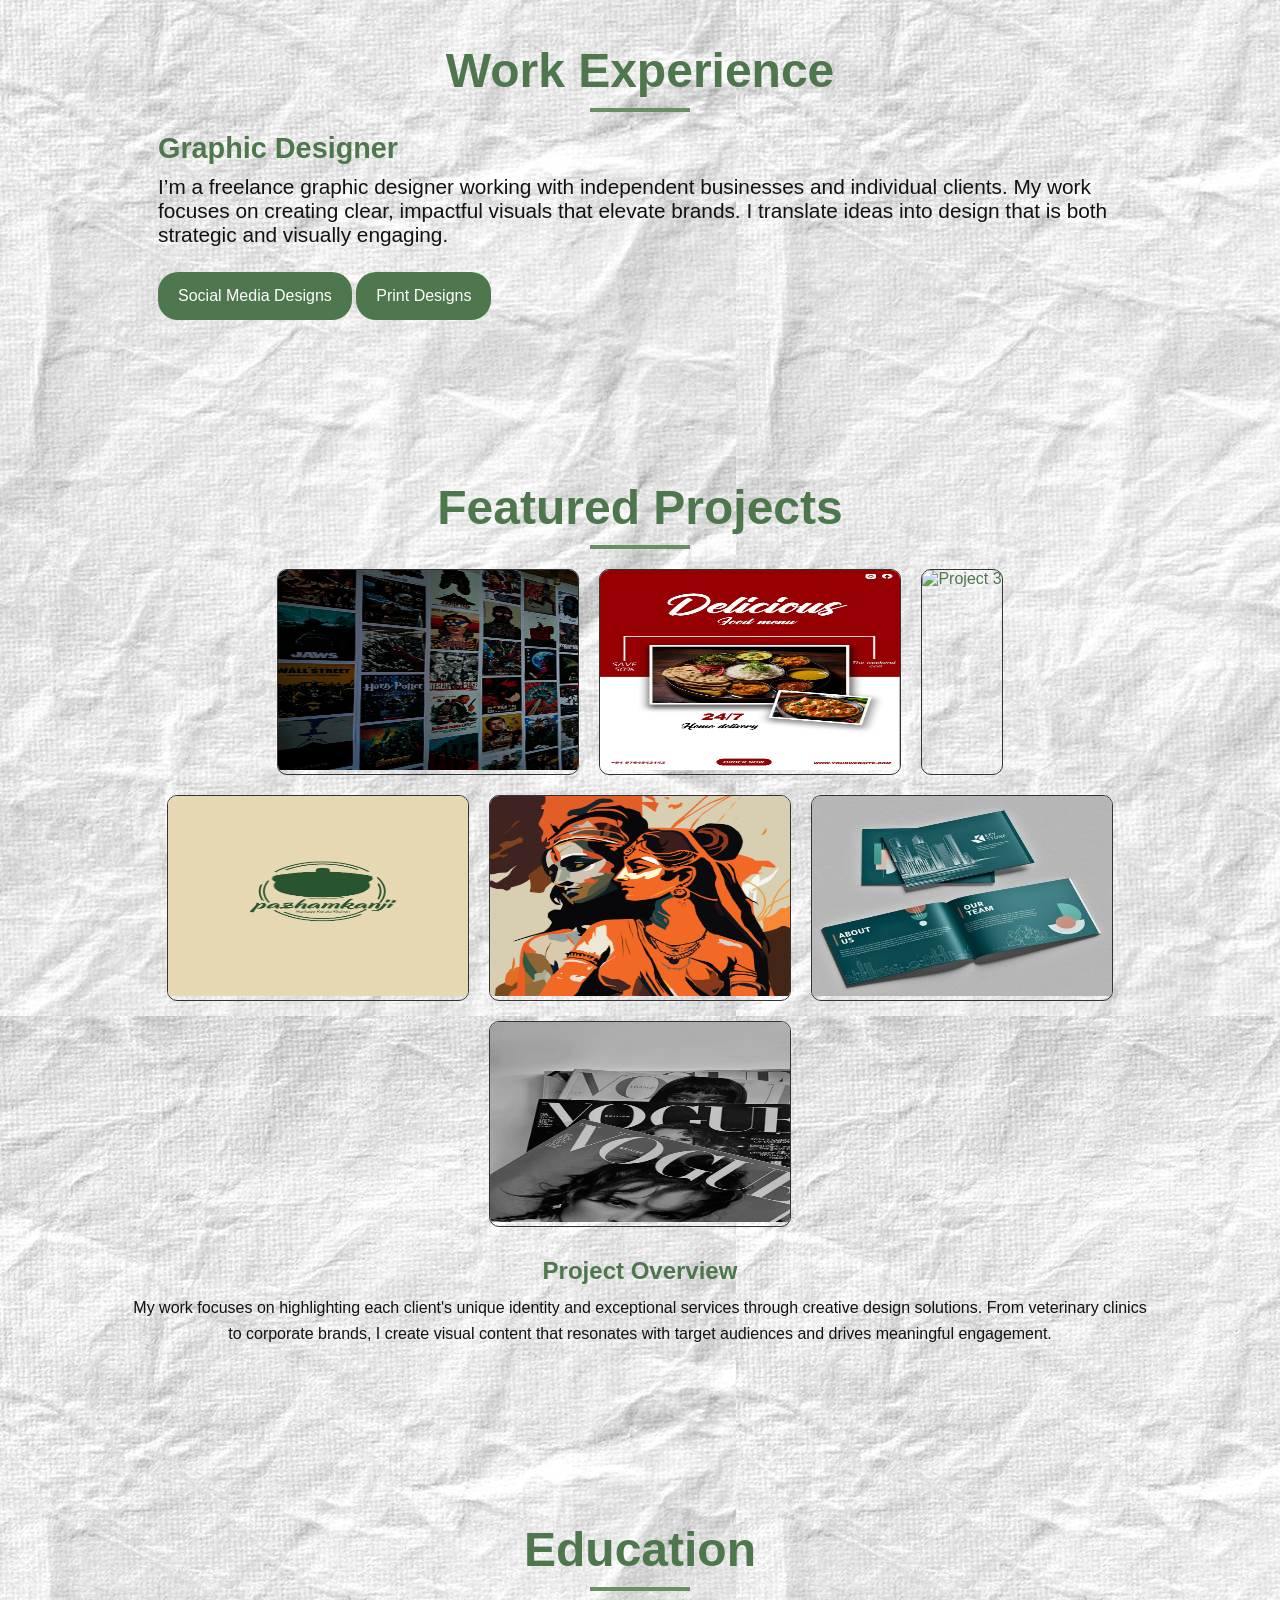
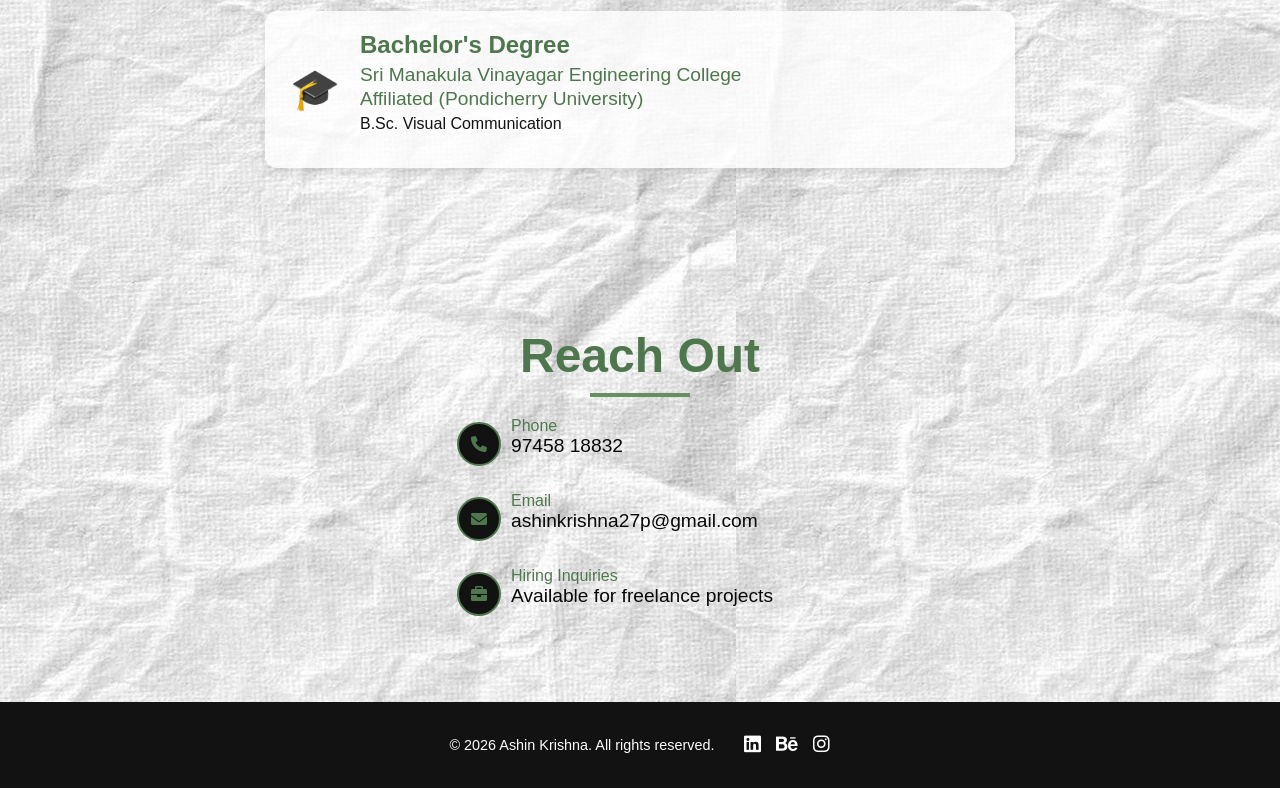
==== commit 5e173fc1: "Update index.html" ====
--- a/index.html
+++ b/index.html
@@ -60,7 +60,7 @@
       <p class="subtitle">Graphic Designer | Social Media Designs</p>
 
       <div class="profile-container">
-        <img src="./images/ashin-team.jpg-removebg-preview (1).png" class="profile" alt="Profile">
+        <img src="./images/pro.png" class="profile" alt="Profile">
       </div>
 
       <div class="cta-buttons">
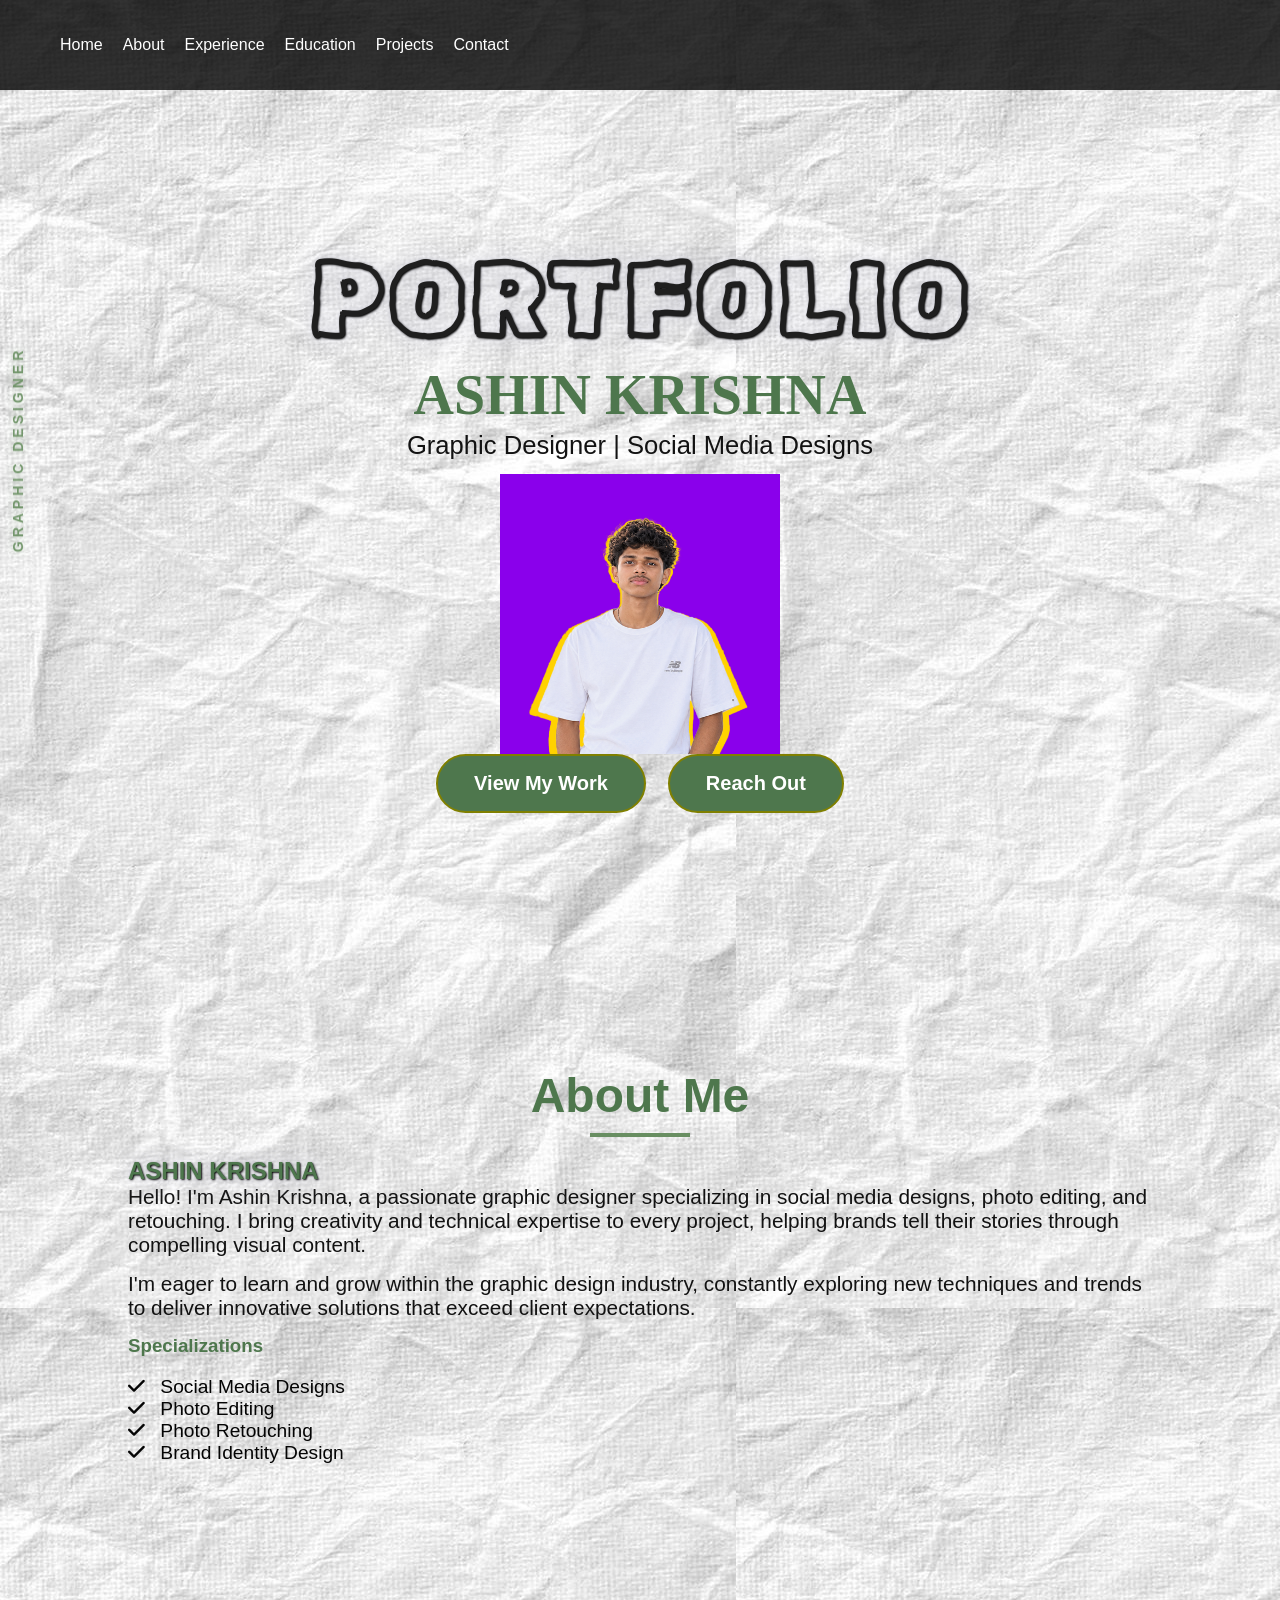
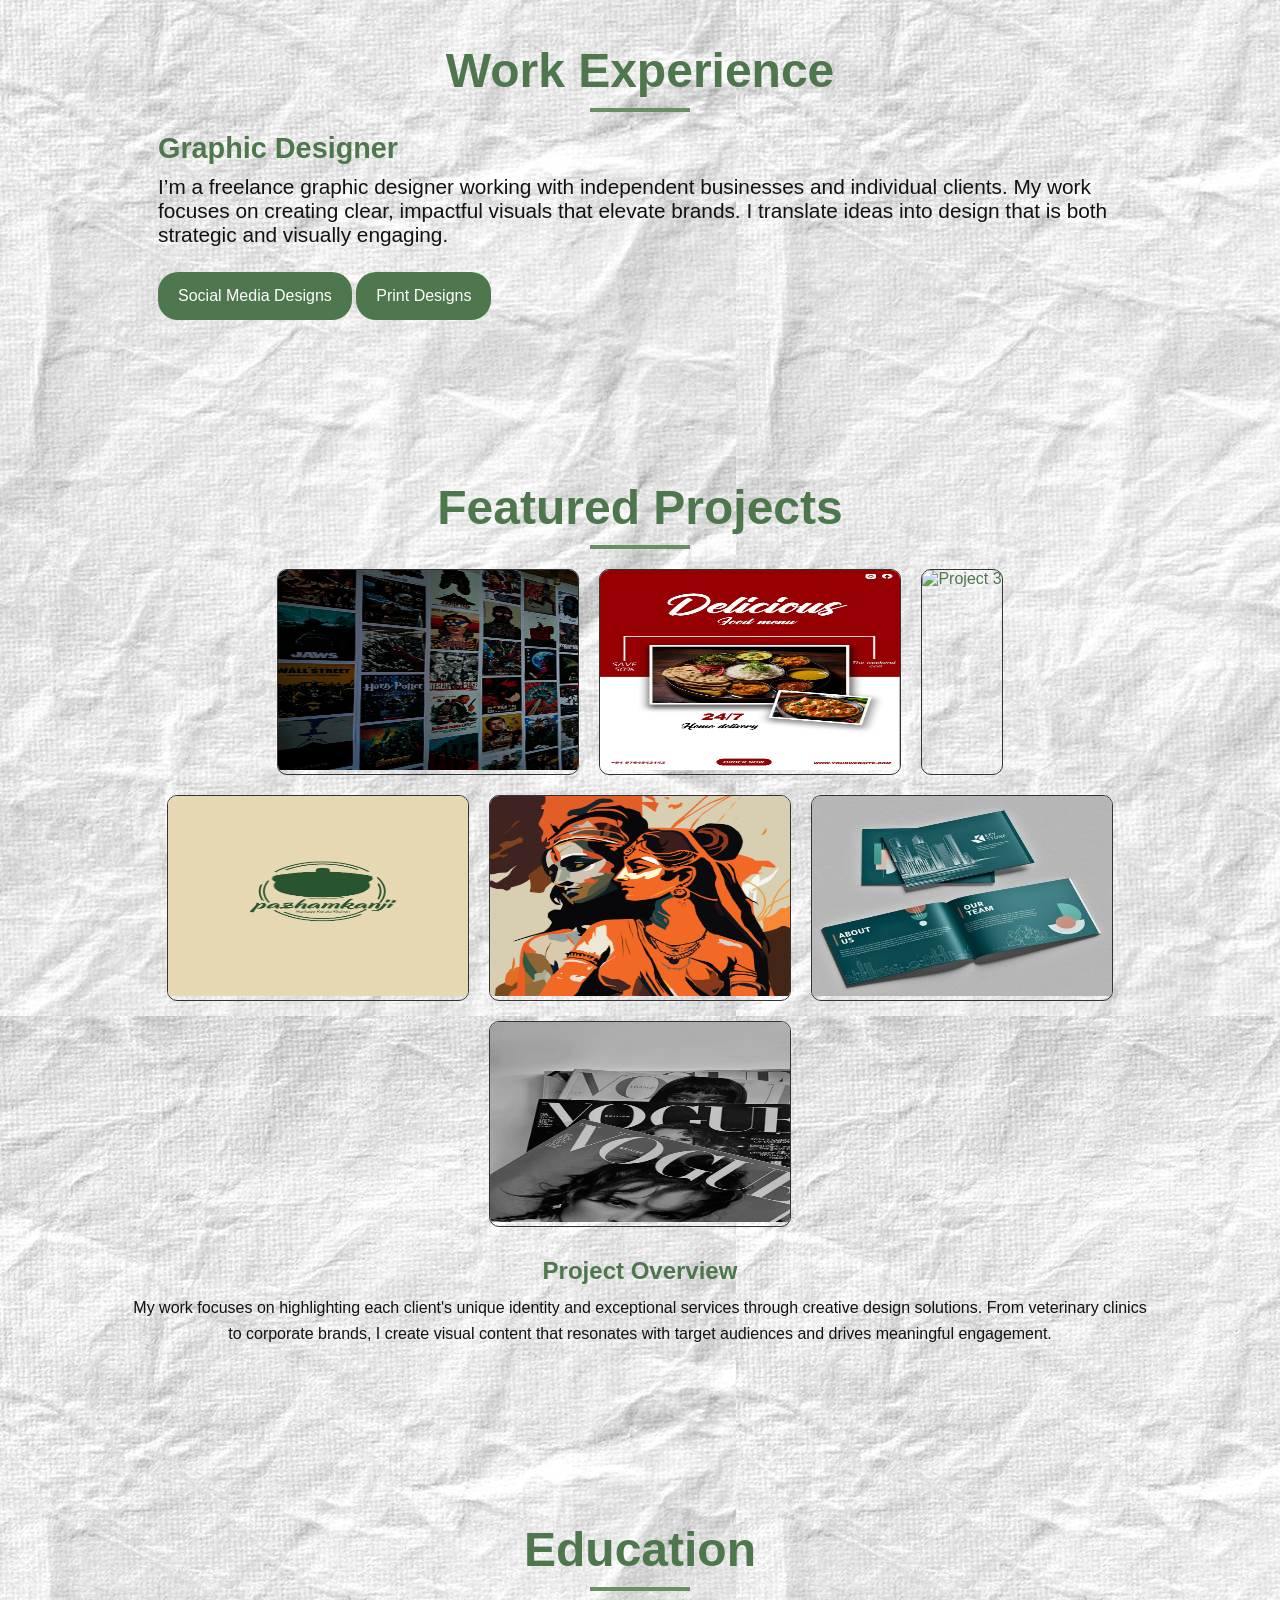
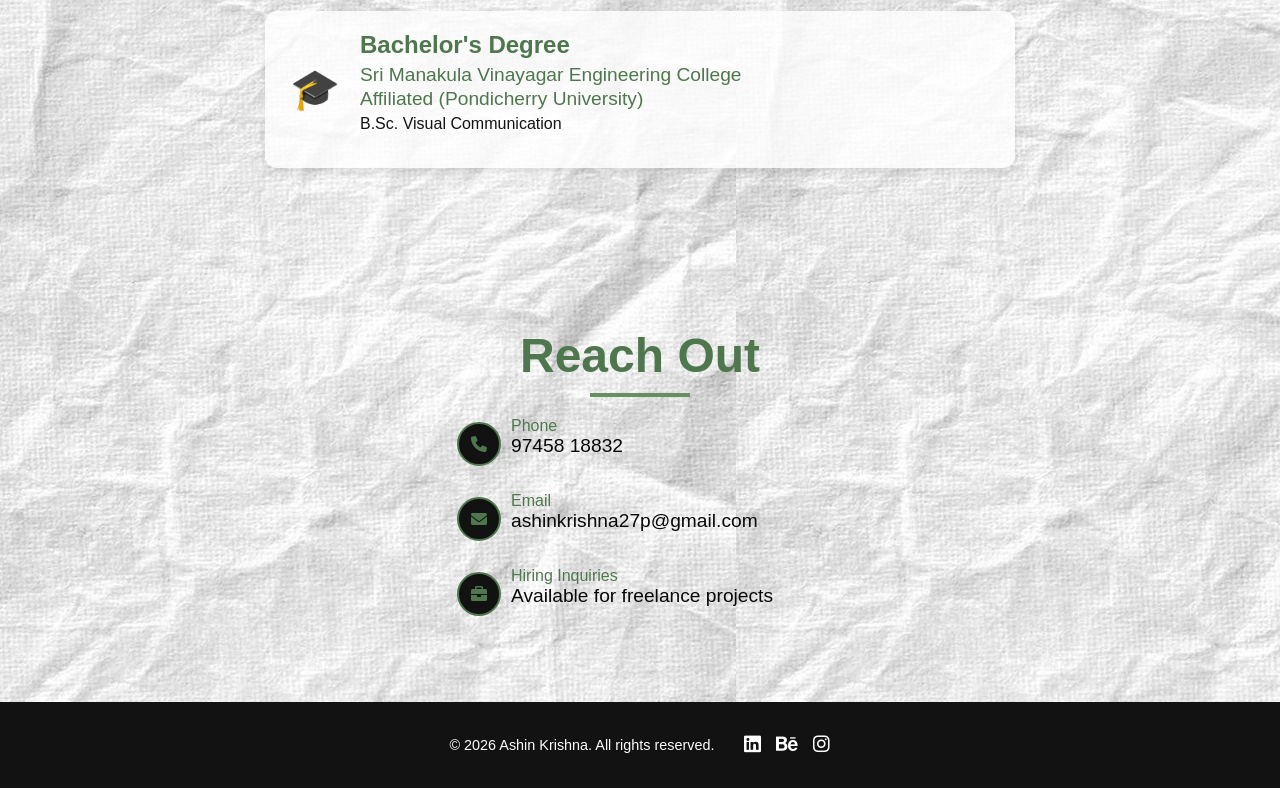
==== commit 29c444c4: "Update index.html" ====
--- a/index.html
+++ b/index.html
@@ -60,7 +60,7 @@
       <p class="subtitle">Graphic Designer | Social Media Designs</p>
 
       <div class="profile-container">
-        <img src="./images/pro.png" class="profile" alt="Profile">
+        <img src="./images/pro.jpeg" class="profile" alt="Profile">
       </div>
 
       <div class="cta-buttons">
--- a/index.css
+++ b/index.css
@@ -183,81 +183,78 @@
   box-shadow: 0 10px 22px rgba(0,0,0,0.18);
 }
 
-/* -------------------------
+/* =========================
    PROFILE IMAGE
-   ------------------------- */
+   ========================= */
 
 .profile-container {
-  display: flex;
-  justify-content: center;
-  margin-top: 0;
-  margin-bottom: 18px;
+    display: flex;
+    justify-content: center;
+    align-items: center;
+    margin-top: 10px;
+    margin-bottom: 0;
 }
 
 .profile {
-  width: min(420px, 90%);
-  display: block;
-  margin-top: -55px;
-  transition: transform 0.3s ease;
-  transform: translateY(-12px);
-  
-
+    width: 350px;
+    max-width: 80%;
+    height: auto;
+    display: block;
+    margin: 0 auto;
+    transition: transform 0.3s ease;
 }
 
 /* Optional hover effect */
 .profile:hover {
-  transform: scale(1.03);
-  cursor: pointer;
-}
-
-/* -------------------------
+    transform: scale(1.03);
+    cursor: pointer;
+}
+
+
+/* =========================
    RESPONSIVE FIXES
-   ------------------------- */
+   ========================= */
 
 @media (max-width: 1024px) {
- .profile {
-   width: 90%;
-   max-width: 420px;
- }
-}
-
-  .name {
-    font-size: 1.8rem;
-  }
-
-  .subtitle {
-    font-size: 1.1rem;
-  }
-
-  .profile {
-    width: 480px;
-  }
-}
+    .profile {
+        width: 350px;
+        max-width: 75%;
+    }
+
+    .name {
+        font-size: 1.8rem;
+    }
+
+    .subtitle {
+        font-size: 1.1rem;
+    }
+}
+
 
 @media (max-width: 600px) {
-  .main-title {
-    font-size: 2.6rem;
-  }
-
-  .name {
-    font-size: 1.5rem;
-  }
-
-  .subtitle {
-    font-size: 1rem;
-  }
-
-  .profile {
-    width: 260px;
-  }
-
-  .cta-buttons .btn {
-    padding: 8px 16px;
-    font-size: 0.95rem;
-  }
-}
-
-
+
+    .main-title {
+        font-size: 2.6rem;
+    }
+
+    .name {
+        font-size: 1.5rem;
+    }
+
+    .subtitle {
+        font-size: 1rem;
+    }
+
+    .profile {
+        width: 260px;
+        max-width: 75%;
+    }
+
+    .cta-buttons .btn {
+        padding: 8px 16px;
+        font-size: 0.95rem;
+    }
+}
 
 
 /* Section Styles */
